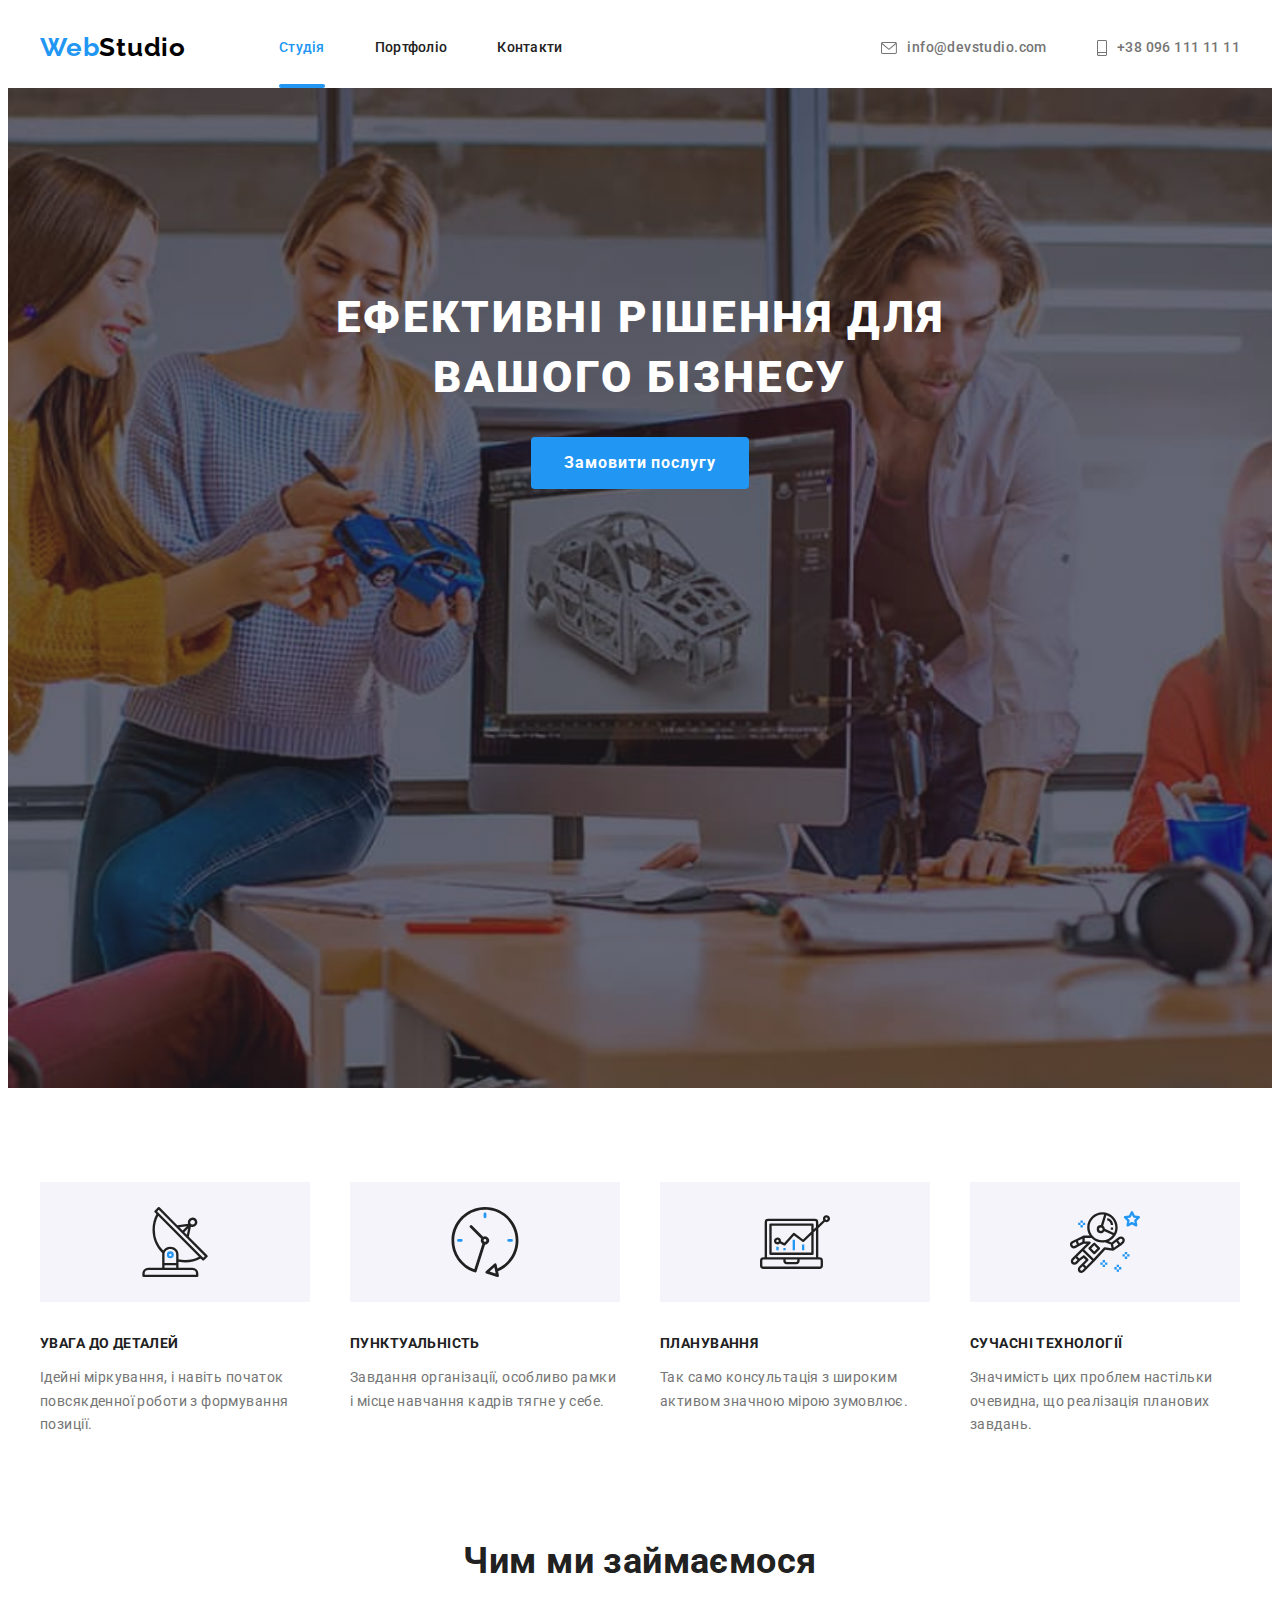
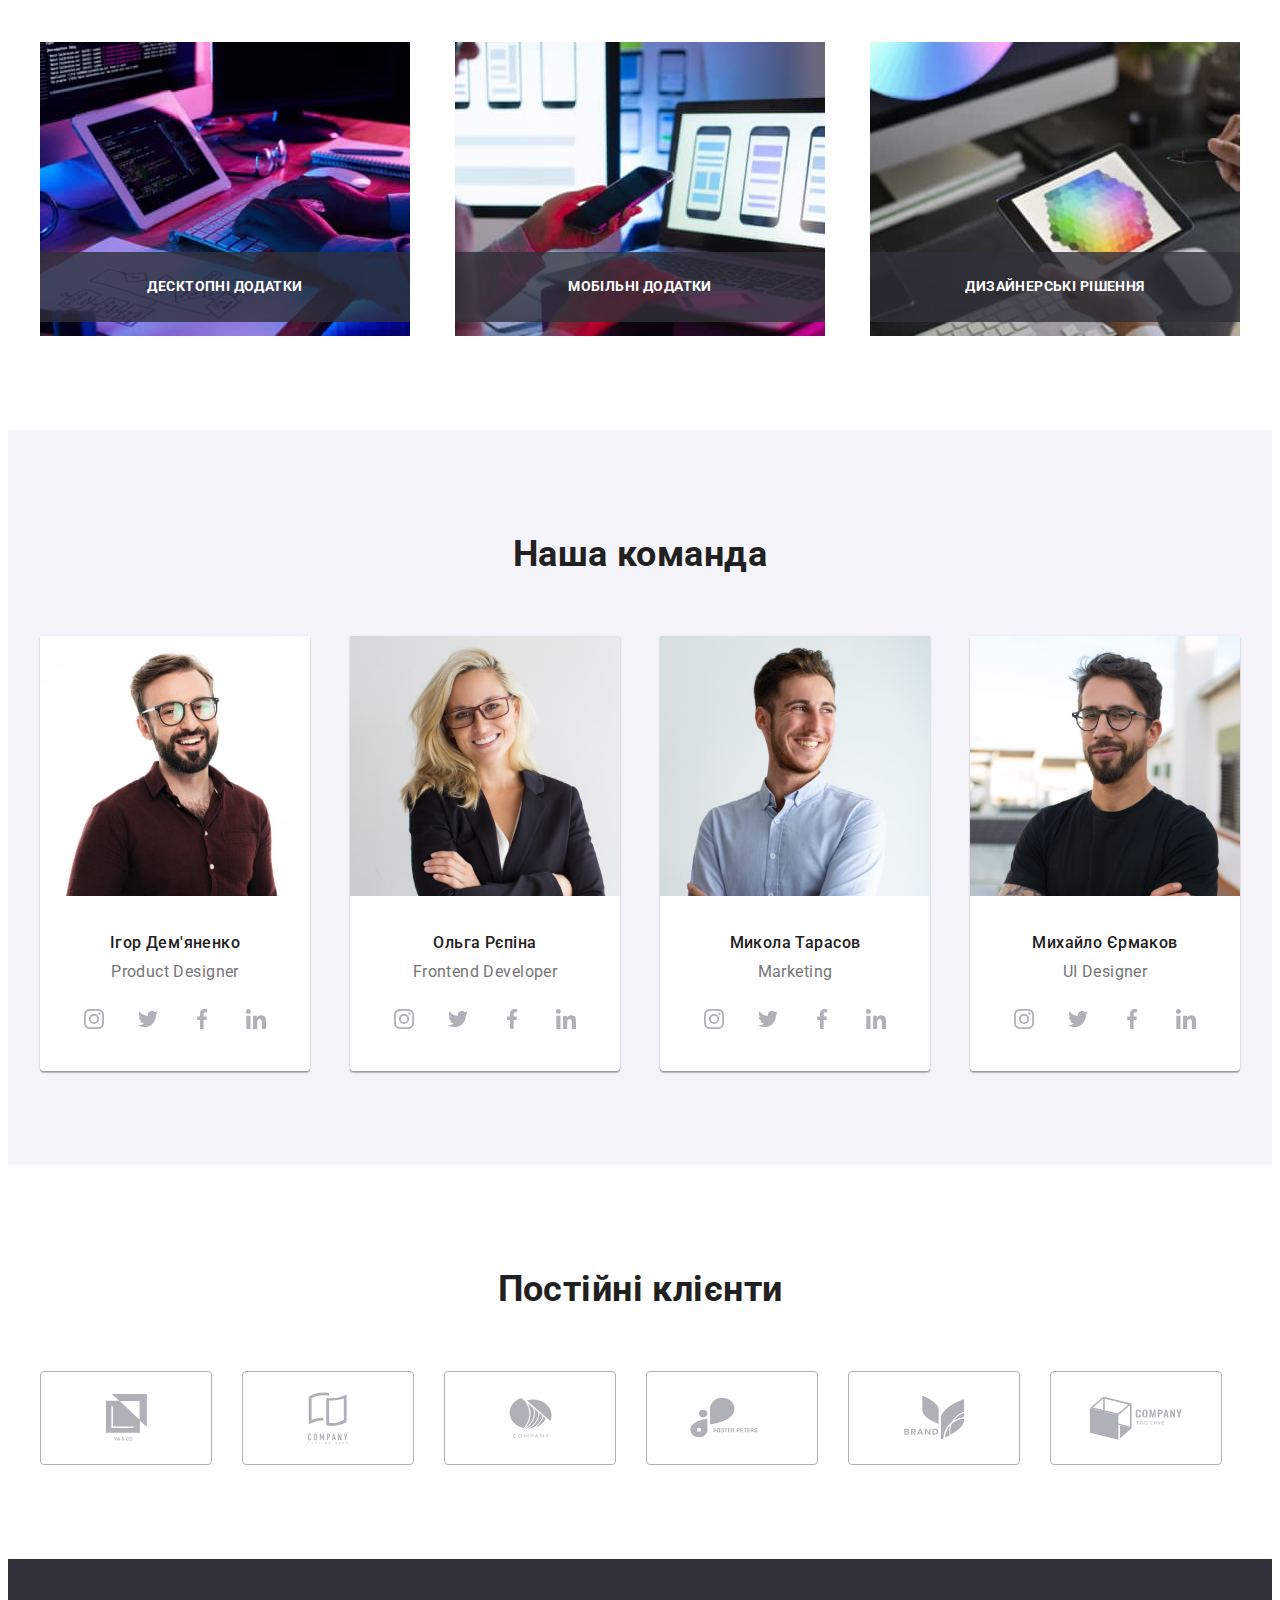
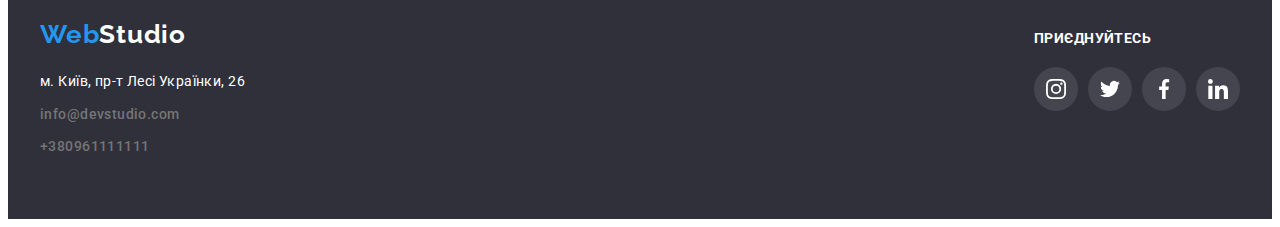
==== index.html @ 09034c73 "Initial commit" ====
<!DOCTYPE html>
<html lang="uk">

<head>
  <meta charset="UTF-8" />
  <meta http-equiv="X-UA-Compatible" content="IE=edge" />
  <meta name="viewport" content="width=device-width, initial-scale=1.0" />
  <title>WebStudio</title>
  <link href="https://fonts.googleapis.com/css2?family=Raleway:wght@700&family=Roboto:wght@400;500;700;900&display=swap"
    rel="stylesheet" />
  <link rel="stylesheet" href="https://cdnjs.cloudflare.com/ajax/libs/modern-normalize/1.1.0/modern-normalize.min.css"
    integrity="sha512-wpPYUAdjBVSE4KJnH1VR1HeZfpl1ub8YT/NKx4PuQ5NmX2tKuGu6U/JRp5y+Y8XG2tV+wKQpNHVUX03MfMFn9Q=="
    crossorigin="anonymous" referrerpolicy="no-referrer" />
  <link rel="stylesheet" href="./css/styles.css" />
</head>
<!-- Body -->

<body class="page">
  <!-- Шапка -->
  <header class="header-page">
    <div class="container header-all">
      <nav class="nav-all">
        <a class="logo" href="">Web<span>Studio</span></a>
        <ul class="header-nav list">
          <li class="lex">
            <a class="header-link current" href="./index.html">Студія</a>
          </li>
          <li class="lex">
            <a class="header-link" href="./portfolio.html">Портфоліо</a>
          </li>
          <li class="lex"><a class="header-link" href="">Контакти</a></li>
        </ul>
      </nav>
      <ul class="auth-nav list">
        <li class="head">
          <a class="auth-link" href="mailto:info@devstudio.com"><svg class="icon-nav" width="16px" height="12px">
              <use href="./images/icons.svg#icon-envelope"></use>
            </svg>info@devstudio.com</a>
        </li>
        <li class="head">
          <a class="auth-link" href="tel:+380961111111"><svg class="icon-nav" width="10px" height="16px">
              <use href="./images/icons.svg#icon-smartphone"></use>
            </svg>+38 096 111 11 11</a>
        </li>
      </ul>
    </div>
  </header>
  <!-- Main -->
  <main class="main-page">
    <section class="hero-section">
      <h1 class="hero-title">Ефективні рішення для вашого бізнесу</h1>
      <button class="hero-btn" type="button" data-modal-open>Замовити послугу</button>
    </section>
    <!-- УВАГА ДО ДЕТАЛЕЙ section -->
    <section class="section">
      <h2 class="visually-hidden" hidden>УВАГА ДО ДЕТАЛЕЙ</h2>
      <div class="container">
        <ul class="list detail-section">
          <li class="detail-items">
            <div class="icon-box">
              <svg class="icon-detail">
                <use href="./images/icons.svg#icon-antenna"></use>
              </svg>
            </div>
            <h3 class="detail-title">УВАГА ДО ДЕТАЛЕЙ</h3>
            <p class="detail-text">
              Ідейні міркування, і навіть початок повсякденної роботи з
              формування позиції.
            </p>
          </li>

          <li class="detail-items">
            <div class="icon-box">
              <svg class="icon-detail">
                <use href="./images/icons.svg#icon-clock"></use>
              </svg>
            </div>
            <h3 class="detail-title">ПУНКТУАЛЬНІСТЬ</h3>
            <p class="detail-text">
              Завдання організації, особливо рамки і місце навчання кадрів
              тягне у себе.
            </p>
          </li>

          <li class="detail-items">
            <div class="icon-box">
              <svg class="icon-detail">
                <use href="./images/icons.svg#icon-diagram"></use>
              </svg>
            </div>
            <h3 class="detail-title">ПЛАНУВАННЯ</h3>
            <p class="detail-text">
              Так само консультація з широким активом значною мірою зумовлює.
            </p>
          </li>

          <li class="detail-items">
            <div class="icon-box">
              <svg class="icon-detail">
                <use href="./images/icons.svg#icon-astronaut"></use>
              </svg>
            </div>
            <h3 class="detail-title">СУЧАСНІ ТЕХНОЛОГІЇ</h3>
            <p class="detail-text">
              Значимість цих проблем настільки очевидна, що реалізація
              планових завдань.
            </p>
          </li>
        </ul>
      </div>
    </section>
    <!-- Чим ми займаємося section -->
    <section class="work-section section">
      <div class="container">
        <h2 class="work-title">Чим ми займаємося</h2>
        <ul class="work-items list header-all">
          <li class="work-list">
            <img class="work-img" src="./images/img-2.jpg" alt="Руки на клавиатуре" width="370" />
            <p class="work-aside">Десктопні додатки</p>
          </li>
          <li class="work-list">
            <img class="work-img" src="./images/box2-2.jpg" alt="Руки с телефоном и ноутбуком" width="370" />
            <p class="work-aside">Мобільні додатки</p>
          </li>
          <li class="work-list">
            <img class="work-img" src="./images/box3-2.jpg" alt="Руки с планшетом" width="370" />
            <p class="work-aside">Дизайнерські рішення</p>
          </li>
        </ul>
      </div>
    </section>
    <!-- Наша команда section -->
    <section class="team-section section">
      <div class="container">
        <h2 class="team-title">Наша команда</h2>
        <ul class="team-list list header-all">
          <li class="team-item">
            <img class="team-img" src="./images/img-3-2.jpg" alt="Ігор Дем'яненко" width="270" />
            <h3 class="team-name">Ігор Дем'яненко</h3>
            <p class="team-text">Product Designer</p>
            <ul class="list social">
              <li class="team-social-items">
                <a class="social-team" href=""><svg class="icon-social">
                    <use href="./images/icons.svg#icon-instagram"></use>
                  </svg></a>
              </li>
              <li class="team-social-items">
                <a class="social-team" href=""><svg class="icon-social">
                    <use href="./images/icons.svg#icon-twitter"></use>
                  </svg></a>
              </li>
              <li class="team-social-items">
                <a class="social-team" href=""><svg class="icon-social">
                    <use href="./images/icons.svg#icon-facebook"></use>
                  </svg></a>
              </li>
              <li class="team-social-items">
                <a class="social-team" href=""><svg class="icon-social">
                    <use href="./images/icons.svg#icon-linkedin"></use>
                  </svg></a>
              </li>
            </ul>
          </li>

          <li class="team-item">
            <img class="team-img" src="./images/img-4-2.jpg" alt="Ольга Рєпіна" width="270" />
            <h3 class="team-name">Ольга Рєпіна</h3>
            <p class="team-text">Frontend Developer</p>
            <ul class="list social">
              <li class="team-social-items">
                <a class="social-team" href=""><svg class="icon-social">
                    <use href="./images/icons.svg#icon-instagram"></use>
                  </svg></a>
              </li>
              <li class="team-social-items">
                <a class="social-team" href=""><svg class="icon-social">
                    <use href="./images/icons.svg#icon-twitter"></use>
                  </svg></a>
              </li>
              <li class="team-social-items">
                <a class="social-team" href=""><svg class="icon-social">
                    <use href="./images/icons.svg#icon-facebook"></use>
                  </svg></a>
              </li>
              <li class="team-social-items">
                <a class="social-team" href=""><svg class="icon-social">
                    <use href="./images/icons.svg#icon-linkedin"></use>
                  </svg></a>
              </li>
            </ul>
          </li>

          <li class="team-item">
            <img class="team-img" src="./images/img-5-2.jpg" alt="Микола Тарасов" width="270" />
            <h3 class="team-name">Микола Тарасов</h3>
            <p class="team-text">Marketing</p>
            <ul class="list social">
              <li class="team-social-items">
                <a class="social-team" href=""><svg class="icon-social">
                    <use href="./images/icons.svg#icon-instagram"></use>
                  </svg></a>
              </li>
              <li class="team-social-items">
                <a class="social-team" href=""><svg class="icon-social">
                    <use href="./images/icons.svg#icon-twitter"></use>
                  </svg></a>
              </li>
              <li class="team-social-items">
                <a class="social-team" href=""><svg class="icon-social">
                    <use href="./images/icons.svg#icon-facebook"></use>
                  </svg></a>
              </li>
              <li class="team-social-items">
                <a class="social-team" href=""><svg class="icon-social">
                    <use href="./images/icons.svg#icon-linkedin"></use>
                  </svg></a>
              </li>
            </ul>
          </li>

          <li class="team-item">
            <img class="team-img" src="./images/img-6-2.jpg" alt="Михайло Єрмаков" width="270" />
            <h3 class="team-name">Михайло Єрмаков</h3>
            <p class="team-text">UI Designer</p>
            <ul class="list social">
              <li class="team-social-items">
                <a class="social-team" href=""><svg class="icon-social">
                    <use href="./images/icons.svg#icon-instagram"></use>
                  </svg></a>
              </li>
              <li class="team-social-items">
                <a class="social-team" href=""><svg class="icon-social">
                    <use href="./images/icons.svg#icon-twitter"></use>
                  </svg></a>
              </li>
              <li class="team-social-items">
                <a class="social-team" href=""><svg class="icon-social">
                    <use href="./images/icons.svg#icon-facebook"></use>
                  </svg></a>
              </li>
              <li class="team-social-items">
                <a class="social-team" href=""><svg class="icon-social">
                    <use href="./images/icons.svg#icon-linkedin"></use>
                  </svg></a>
              </li>
            </ul>
          </li>
        </ul>
      </div>
    </section>

    <!-- Section client -->
    <section class="section">
      <div class="container">
        <h2 class="team-title">Постійні клієнти</h2>
        <ul class="client-list list">
          <li class="client-items">
            <a class="client-link" href=""><svg class="client-icon" width="41px" height="47px">
                <use href="./images/icons.svg#icon-logo1"></use>
              </svg></a>
          </li>
          <li class="client-items">
            <a class="client-link" href=""><svg class="client-icon" width="40px" height="52px">
                <use href="./images/icons.svg#icon-logo2"></use>
              </svg></a>
          </li>
          <li class="client-items">
            <a class="client-link" href=""><svg class="client-icon" width="43px" height="41px">
                <use href="./images/icons.svg#icon-logo3"></use>
              </svg></a>
            </svg>
          </li>
          <li class="client-items">
            <a class="client-link" href=""><svg class="client-icon" width="84px" height="41px">
                <use href="./images/icons.svg#icon-logo4"></use>
              </svg></a>
          </li>
          <li class="client-items">
            <a class="client-link" href=""><svg class="client-icon" width="63px" height="45px">
                <use href="./images/icons.svg#icon-logo5"></use>
              </svg></a>
          </li>
          <li class="client-items">
            <a class="client-link" href=""><svg class="client-icon" width="94px" height="44px">
                <use href="./images/icons.svg#icon-logo6"></use>
              </svg></a>
          </li>
        </ul>
      </div>
    </section>
  </main>

  <!-- footer -->

  <footer class="footer">
    <div class="container footer-adress">
      <div>
        <a class="logo footer-logo" href="">Web<span class="studio">Studio</span></a>
        <address class="adress">
          <p class="adress-text">м. Київ, пр-т Лесі Українки, 26</p>
          <ul class="auth-nav list pad">
            <li class="nav-item">
              <a class="auth-link" href="mailto:info@devstudio.com">info@devstudio.com</a>
            </li>
            <li>
              <a class="auth-link" href="tel:+380961111111">+380961111111</a>
            </li>
          </ul>
        </address>
      </div>
      <!-- Footer-social -->
      <div class="footer-social">
        <p class="footer-title">приєднуйтесь</p>
        <ul class="social-list list">
          <li class="social-item">
            <a class="social-link" href="">
              <svg class="icon-social social-color">
                <use href="./images/icons.svg#icon-instagram"></use>
              </svg>
            </a>
          </li>
          <li class="social-item">
            <a class="social-link" href="">
              <svg class="icon-social social-color">
                <use href="./images/icons.svg#icon-twitter"></use>
              </svg>
            </a>
          </li>
          <li class="social-item">
            <a class="social-link" href="">
              <svg class="icon-social social-color">
                <use href="./images/icons.svg#icon-facebook"></use>
              </svg>
            </a>
          </li>
          <li class="social-item">
            <a class="social-link" href="">
              <svg class="icon-social social-color">
                <use href="./images/icons.svg#icon-linkedin"></use>
              </svg>
            </a>
          </li>
        </ul>
      </div>
      <!-- Footer Form -->
      <!-- <div class="footer-form">
        <form>
          <h2 class="form-title">Підпишіться на розсилку</h2>
          <label for="mail"></label>
          <input class="form-in" type="email" name="email" id="mail" placeholder="E-mail">
          <button class="form-btn" type="submit">Підписатися<svg class="icon-send">
              <use xlink:href="./images/icons-2.svg#icon-send"></use>
            </svg></button>
        </form>
      </div> -->
    </div>
  </footer>

  <!-- Modal -->
  <div class="backdrop is-hidden" data-modal>
    <div class="modal">
      <button class="modal-btn" type="button" data-modal-close>
        <svg class="icon-clos">
          <use xlink:href="./images/icons-2.svg#close"></use>
        </svg>
      </button>
    </div>
  </div>

  <!-- modal.js -->
  <script src="./modal.js"></script>
</body>

</html>
---- css/styles.css ----
:root {
  --primary-color-text: #757575;
  --accent-color: #2196f3;
  --bgd-color: #ffffff;
  --bgd-color-footer: #2f303a;
  --color-link: #212121;
  --logo-color-span: #000000;
  --setion-bgd-team: #f5f4fa;
  --color-border: #eeeeee;
  --color-line-header: #ececec;
  --color-border-client: #AFB1B8;
  --background-acid: rgba(47, 48, 58, 0.8);
  --background-portfolio-subtext: rgba(33, 150, 243, 0.9);
  --background-modal: rgba(0, 0, 0, 0.2);
  --border-modal: rgba(0, 0, 0, 0.1);
  --timing-funcion: cubic-bezier(0.4, 0, 0.2, 1);
}

/* Body */

.container {
  width: 1200px;
  padding-left: 15px;
  padding-right: 15px;
  margin: 0 auto;
}

.section {
  padding-top: 94px;
  padding-bottom: 94px;
}

body {
  color: var(--primary-color-text);
  background-color: var(--bgd-color);
  font-family: "Roboto", sans-serif;
  font-style: normal;
  font-size: 14px;
  line-height: 1.7;
  letter-spacing: 0.03em;
}

a {
  text-decoration: none;
}

.list {
  padding: 0;
  margin: 0;
  list-style: none;
}

.header-all {
  display: flex;
  align-items: center;
}

.nav-all {
  display: flex;
  align-items: center;
}

/* Header */

.logo {
  color: var(--accent-color);
  font-family: "Raleway", sans-serif;
  font-weight: 700;
  font-size: 26px;
  line-height: 1.2;
  letter-spacing: 0.03em;
}

.logo span {
  color: var(--logo-color-span);
}

.header-link {
  display: block;
  padding-top: 32px;
  padding-bottom: 32px;
  color: var(--color-link);
  font-weight: 500;
  font-size: 14px;
  line-height: 1.14;
  letter-spacing: 0.02em;
  transition: color 250ms var(--timing-funcion);
}

.header-link:hover,
.header-link:focus {
  color: var(--accent-color);
}

.header-nav .header-link.current {
  color: var(--accent-color);
}

.lex {
  position: relative;
}

.current::after {
  content: '';
  position: absolute;
  bottom: 0;
  left: 0;
  width: 100%;
  height: 4px;
  border-radius: 2px;
  background-color: var(--accent-color);
}

.header-nav {
  display: flex;
  margin-left: 93px;
}

.header-nav .lex+.lex {
  margin-left: 50px;
}

.icon-nav {
  fill: var(--primary-color-text);
  margin-right: 10px;
  transition: fill 250ms var(--timing-funcion);
}

.auth-link {
  display: flex;
  align-items: center;
  color: var(--primary-color-text);
  font-weight: 500;
  transition: color 250ms var(--timing-funcion);
}

.auth-link:hover,
.auth-link:focus {
  color: var(--accent-color);
}

.auth-link:hover svg,
.auth-link:focus svg {
  fill: var(--accent-color);
}

.header-page .auth-nav {
  display: flex;
  margin-left: auto;
}

.line {
  border-bottom: 1px solid var(--color-line-header);
}

.auth-nav .head+.head {
  margin-left: 50px;
}

/* main */

.hero-section {
  background: var(--bgd-color-footer);
  padding: 200px 0;
  text-align: center;
  height: 600px;
  max-width: 1600px;
  margin-left: auto;
  margin-right: auto;
  background-image: linear-gradient(rgba(47, 48, 58, 0.4),
      rgba(47, 48, 58, 0.4)), url(../images/hero.jpg);
  background-repeat: no-repeat;
  background-size: cover;
  background-position: center;
}

.hero-title {
  width: 696px;
  margin-left: auto;
  margin-right: auto;
  margin-top: 0;
  margin-bottom: 30;
  color: var(--bgd-color);
  font-weight: 900;
  font-size: 44px;
  line-height: 1.36;
  text-align: center;
  letter-spacing: 0.06em;
  text-transform: uppercase;
}

.hero-btn {
  border-radius: 4px;
  padding: 10px 32px;
  min-width: 216px;
  text-align: center;
  border: 1px solid transparent;

  color: var(--bgd-color);
  background-color: var(--accent-color);
  font-family: "Roboto", sans-serif;
  font-weight: 700;
  font-size: 16px;
  line-height: 1.9;
  letter-spacing: 0.06em;
}

/* section detail */
.visually-hidden {
  position: absolute;
  clip: rect(0 0 0 0);
  width: 1px;
  height: 1px;
  margin: -1px;
}

.detail-section {
  display: flex;
  justify-content: space-between;
}

.detail-items {
  width: 270px;
}

.icon-box {
  display: flex;
  justify-content: center;
  align-items: center;
  width: 270px;
  height: 120px;
  margin-bottom: 30px;
  background-color: var(--setion-bgd-team);
}

.icon-detail {
  width: 70px;
  height: 70px;
}

.detail-items+.detail-items {
  margin-left: 30px;
}

.detail-title {
  margin-top: 0px;
  margin-bottom: 10px;
  color: var(--color-link);
  font-weight: 700;
  font-size: 14px;
}

.detail-text {
  margin-top: 0px;
  margin-bottom: 0px;
  color: var(--primary-color-text);
  font-size: 14px;
}

/* section work */
.work-section {
  padding-top: 0;
  padding-bottom: 94px;
}

.work-title {
  margin-top: 0;
  margin-bottom: 50px;
  color: var(--color-link);
  font-weight: 700;
  font-size: 36px;
  text-align: center;
}

.work-items {
  position: relative;
  justify-content: space-between;
}

.work-img {
  display: block;
  max-width: 100%;
  height: auto;
}

.work-aside {
  color: var(--bgd-color);
  width: 370px;
  height: 70px;
  background-color: var(--background-acid);
  display: flex;
  justify-content: center;
  align-items: center;
  position: absolute;
  bottom: 0px;
  text-transform: uppercase;
  font-weight: 700;
}

/* section team */
.team-section {
  background-color: var(--setion-bgd-team);
}

.team-title {
  margin-top: 0;
  margin-bottom: 50px;
  color: var(--color-link);
  font-weight: 700;
  font-size: 36px;
  text-align: center;
}

.team-list {
  justify-content: space-between;
}

.team-item {
  border-radius: 0px 0px 4px 4px;
  box-shadow: 0px 1px 3px rgba(0, 0, 0, 0.12), 0px 1px 1px rgba(0, 0, 0, 0.14),
    0px 2px 1px rgba(0, 0, 0, 0.2);
  text-align: center;
  background-color: var(--bgd-color);
}

.team-img {
  margin-bottom: 30px;
}

.team-name {
  margin-top: 0px;
  margin-bottom: 10px;
  color: var(--color-link);
  font-weight: 500;
  font-size: 16px;
  line-height: 1.19;
}

.team-text {
  margin-top: 0px;
  color: var(--primary-color-text);
  font-weight: 400;
  font-size: 16px;
  line-height: 1.19;
}

/* Section client */
.client-list {
  display: flex;
}

.client-items+.client-items {
  margin-left: 30px;
}

.client-link {
  display: flex;
  justify-content: center;
  align-items: center;
  width: 170px;
  height: 92px;
  border: 1px solid var(--color-border-client);
  border-radius: 4px;
  transition: border-color 250ms var(--timing-funcion);
}

.client-icon {
  fill: var(--color-border-client);
  transition: fill 250ms var(--timing-funcion);
}

.client-link:hover,
.client-link:focus {
  border-color: var(--accent-color);
}

.client-link:hover .client-icon,
.client-link:focus .client-icon {
  fill: var(--accent-color);
}

/* Team-social */
.social {
  display: flex;
  justify-content: space-between;
  margin: 16px 32px 30px;
}

.social-team {
  display: flex;
  justify-content: center;
  align-items: center;
  width: 44px;
  height: 44px;
  border-radius: 50%;
  transition: background-color 250ms var(--timing-funcion);
}

.social-team:hover,
.social-team:focus {
  background-color: var(--accent-color);

}

.social-team:hover .icon-social,
.social-team:focus .icon-social {
  fill: var(--bgd-color);
}


.icon-social {
  fill: var(--color-border-client);
  width: 20px;
  height: 20px;
}

/* portfolio */
.btn-nav {
  border-radius: 4px;
  border: 1px solid transparent;
  padding: 6px 22px;
  min-width: 73px;
  text-align: center;
  color: var(--color-link);
  font-family: "Roboto", sans-serif;
  font-weight: 500;
  font-size: 16px;
  line-height: 1.6;
  letter-spacing: 0.03em;
  transition: color 250ms var(--timing-funcion), background-color 250ms var(--timing-funcion), box-shadow 250ms var(--timing-funcion);
}

.btn-m+.btn-m {
  margin-left: 8px;
}

.btn-nav:hover,
.btn-nav:focus {
  padding: 6px 22px;
  color: var(--bgd-color);
  background-color: var(--accent-color);
  box-shadow: 0px 3px 1px rgba(0, 0, 0, 0.1), 0px 1px 2px rgba(0, 0, 0, 0.08),
    0px 2px 2px rgba(0, 0, 0, 0.12);
}

.portfolio-items {
  display: block;
  width: 370px;
  transition: box-shadow 250ms var(--timing-funcion);
}

.portfolio-items:hover,
.portfolio-items:focus {
  box-shadow: 0px 1px 1px rgba(0, 0, 0, 0.12), 0px 4px 4px rgba(0, 0, 0, 0.06), 1px 4px 6px rgba(0, 0, 0, 0.16);
}

.btn-nav,
.hero-btn {
  cursor: pointer;
}

.portfolio-img {
  display: block;
  margin-bottom: 0px;
}

.portfolio-title {
  margin-top: 0px;
  margin-bottom: 4px;
  color: var(--color-link);
  font-weight: 700;
  font-size: 18px;
  line-height: 2;
  letter-spacing: 0.06em;
}

.portfolio-text {
  margin-top: 0;
  margin-bottom: 0;
  color: var(--primary-color-text);
  font-size: 16px;
  line-height: 1.9;
}

.wraper {
  position: relative;
  overflow: hidden;
}

.portfolio-subtext {
  position: absolute;
  bottom: 0;
  left: 0;
  width: 100%;
  height: 100%;
  transform: scale(0);
  color: var(--bgd-color);
  background: var(--background-portfolio-subtext);
  margin: 0;
  padding: 63px 24px;
  font-size: 18px;
  line-height: 1.56;
  overflow: hidden;
  transition: transform 250ms var(--timing-funcion);
}

.portfolio-items:hover .portfolio-subtext,
.portfolio-items:focus .portfolio-subtext {
  transform: scale(1);
}

.frame {
  border: 1px solid var(--color-border);
  border-top: transparent;
  padding: 20px 24px;
}

.portfolio-list-btn {
  justify-content: center;
}

.portfolio-list {
  display: flex;
  flex-wrap: wrap;
  row-gap: 30px;
  column-gap: 30px;
}

.portfolio-nav {
  margin-bottom: 50px;
}

/* Footer */
.footer {
  background-color: var(--bgd-color-footer);
  padding-bottom: 60px;
  padding-top: 60px;
}

.footer-logo {
  display: inline-block;
  margin-bottom: 20px;
}

span.studio,
.adress-text {
  color: var(--bgd-color);
}

.footer-adress {
  display: flex;
  align-items: baseline;
  justify-content: space-between;
}

/* Footer-social */
.footer-social {
  margin-left: 70px;
  width: 206px;
}

.social-list {
  display: flex;
  margin-top: 20px;
}

.social-link {
  display: flex;
  justify-content: center;
  align-items: center;
  width: 44px;
  height: 44px;
  background: rgba(255, 255, 255, 0.1);
  border-radius: 50%;
  transition: background-color 250ms var(--timing-funcion);
}

.social-link:hover,
.social-link:focus {
  background-color: var(--accent-color);
}

.social-color {
  fill: var(--bgd-color);
}

.social-item+.social-item {
  margin-left: 10px;
}

/* Footer title */
.footer-title {
  margin: 0;
  margin-bottom: 20px;
  font-weight: 700;
  font-size: 14px;
  line-height: 1.14;
  text-transform: uppercase;
  color: var(--bgd-color);
}

/* Footer address */
.adress {
  font-style: normal;
}

.adress-text {
  margin-bottom: 9px;
  margin-top: 0;
}

/* Footer nav */
.footter-auth-link,
.footer {
  color: rgba(255, 255, 255, 0.6);
  font-weight: 400;
}

.footter-auth-link:hover,
.footter-auth-link:focus {
  color: var(--accent-color);
}

.auth-nav {
  display: inline-block;
}

.nav-item {
  margin-bottom: 9px;
}

/* Footer Form */
/* .footer-form {
  min-width: 570px;
  margin-left: 93px;
}

.form-title {
  margin: 0;
  font-family: "Roboto", sans-serif;
  font-style: normal;
  font-weight: 700;
  font-size: 14px;
  line-height: 1.14;
  letter-spacing: 0.03em;
  text-transform: uppercase;
  color: var(--bgd-color);
  margin-bottom: 20px;

}

.form-in {
  width: 358px;
  height: 50px;
  border: 1px solid rgba(255, 255, 255, 0.3);
  border-radius: 4px;
  background-color: var(--bgd-color-footer);
  font-family: "Roboto", sans-serif;
  font-style: normal;
  font-weight: 400;
  font-size: 16px;
  line-height: 1.25;
  padding: 15px;
  margin-right: 12px;
  color: var(--bgd-color);
}

.form-btn {
  display: inline-flex;
  width: 200px;
  background-color: var(--accent-color);
  border: 1px solid transparent;
  border-radius: 4px;
  padding: 10px 28px;
  justify-content: center;
  align-items: center;
  color: var(--bgd-color);
  font-family: "Roboto", sans-serif;
  font-weight: 700;
  font-size: 16px;
  line-height: 1.9;
  letter-spacing: 0.06em;
  transition: box-shadow 250ms var(--timing-funcion);
  cursor: pointer;
}

.form-btn:hover,
.form-btn:focus {
  box-shadow: 0px 4px 4px rgba(0, 0, 0, 0.15);
}

.icon-send {
  width: 24px;
  height: 24px;
  margin-left: 10px;
} */

/* Modal */
.backdrop {
  position: fixed;
  top: 0;
  left: 0;
  background-color: var(--background-modal);
  width: 100%;
  height: 100%;
  opacity: 1;
  transition: opacity 250ms var(--timing-funcion);

}

.backdrop.is-hidden {
  opacity: 0;
  pointer-events: none;
}

.backdrop.is-hidden .modal {
  transform: translate(-50%, -50%) translateX(-100%);
}

.modal {
  position: absolute;
  top: 50%;
  left: 50%;
  transform: translate(-50%, -50%) translateX(0);
  width: 528px;
  height: 581px;
  background: var(--bgd-color);
  box-shadow: 0px 1px 3px rgba(0, 0, 0, 0.12),
    0px 1px 1px rgba(0, 0, 0, 0.14),
    0px 2px 1px rgba(0, 0, 0, 0.2);
  border-radius: 4px;
  transition: transform 250ms var(--timing-funcion);
}

.modal-btn {
  position: absolute;
  top: 0;
  right: 0;
  margin-top: 8px;
  margin-right: 8px;
  width: 30px;
  height: 30px;
  border: 1px solid var(--border-modal);
  border-radius: 50%;
  background: var(--bgd-color);
  cursor: pointer;
}

.icon-clos {
  width: 11px;
  height: 11px;
}
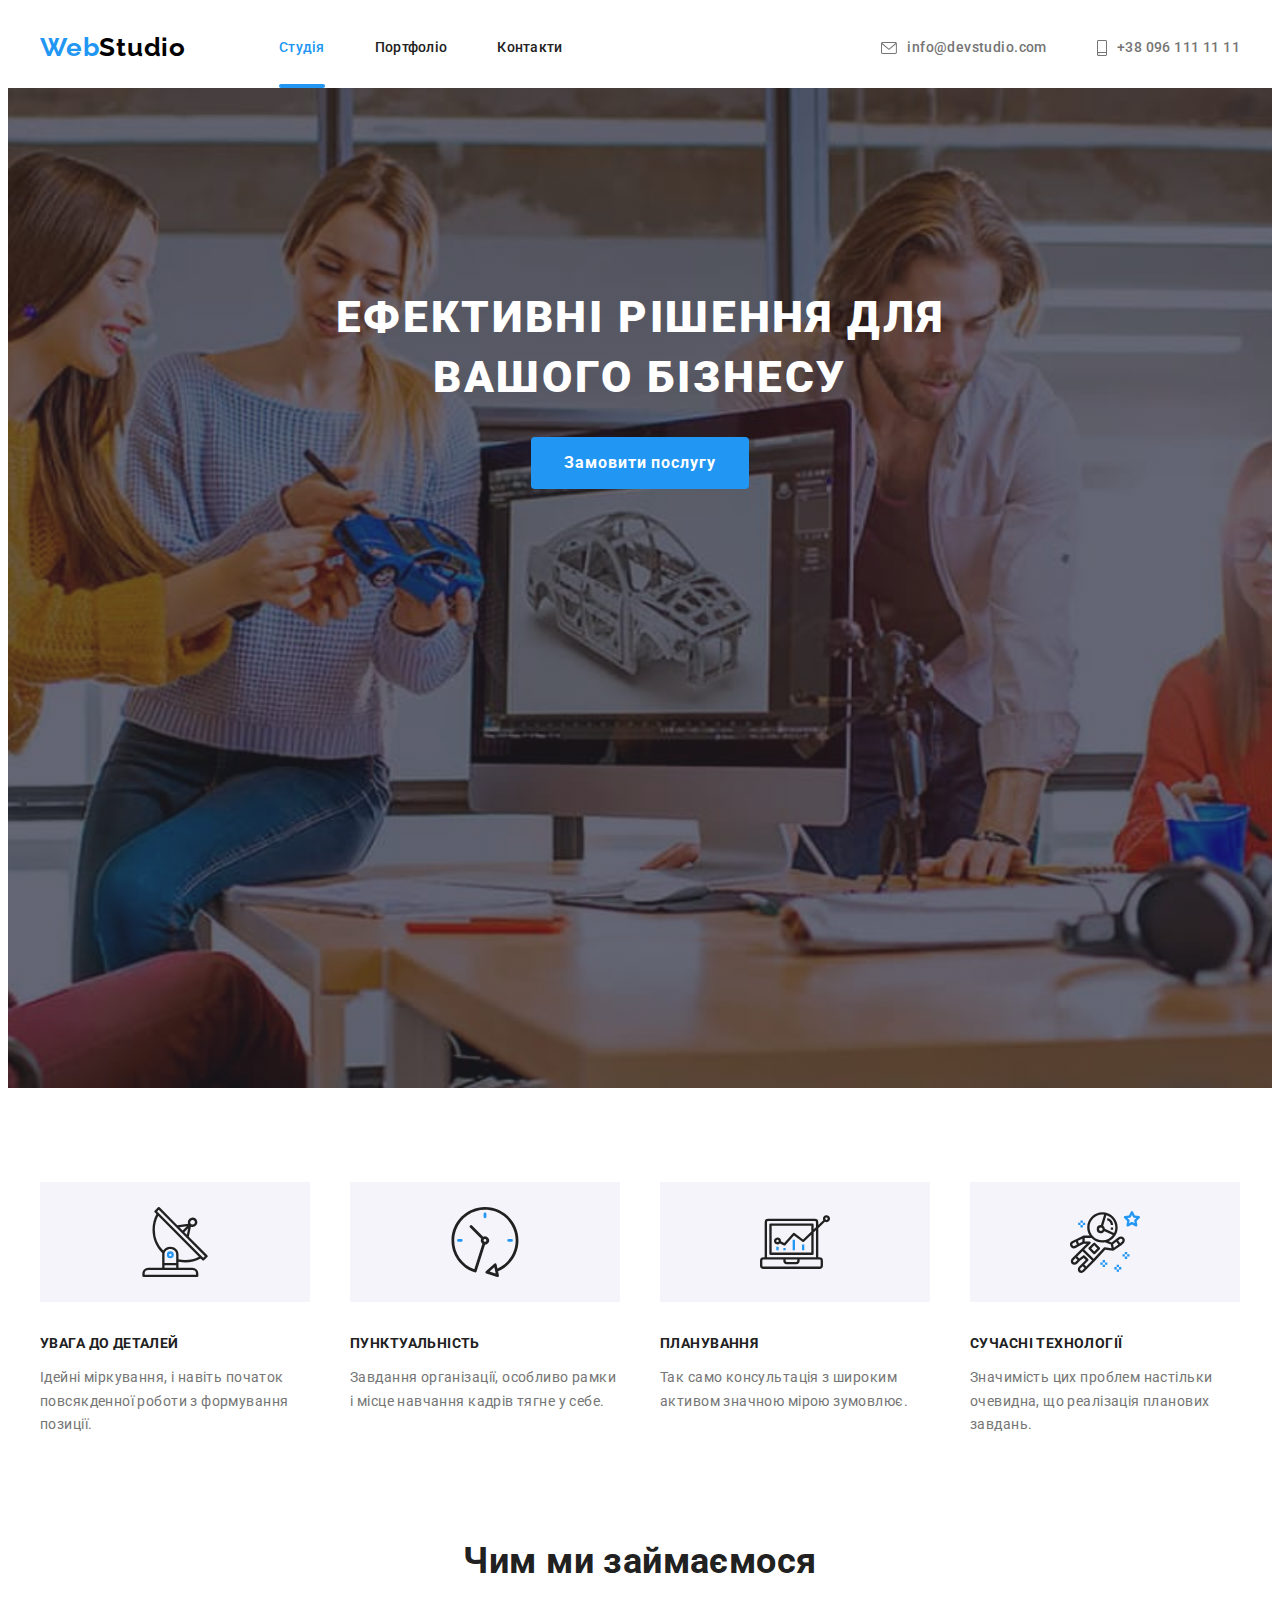
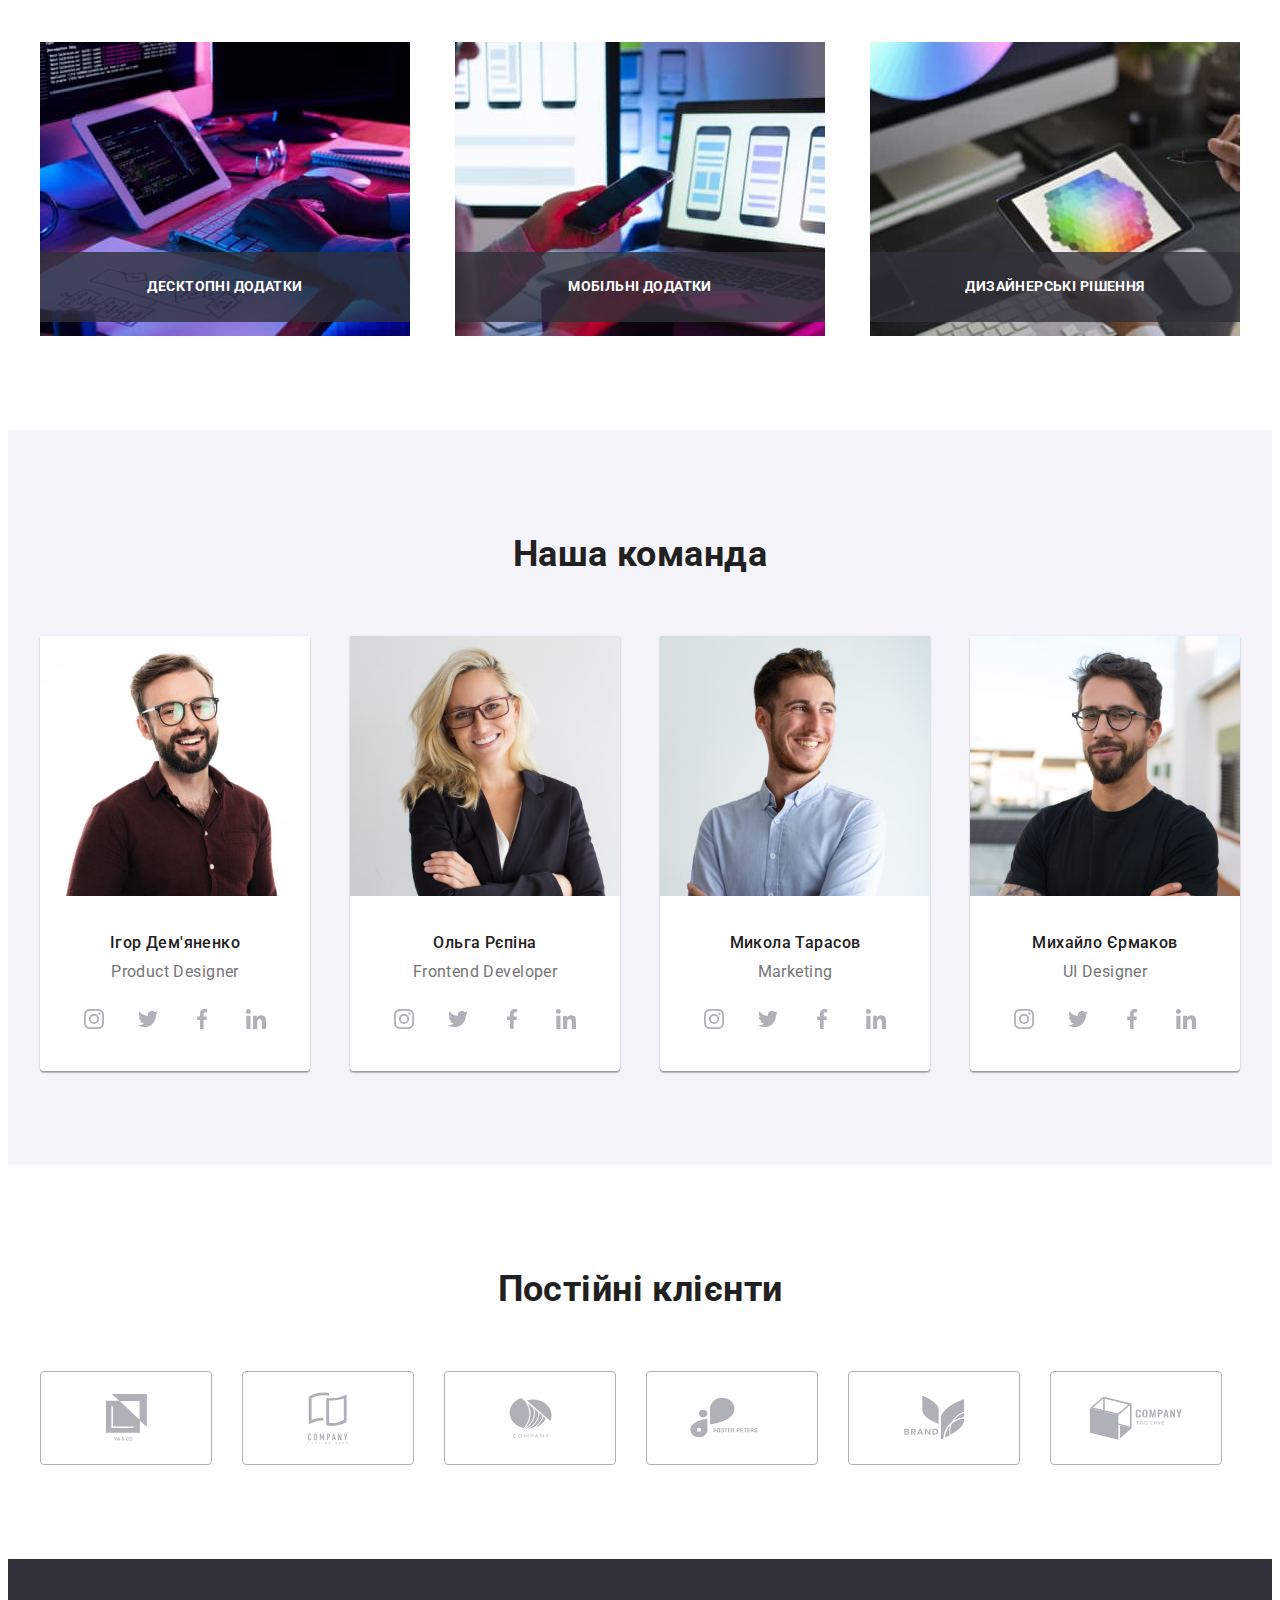
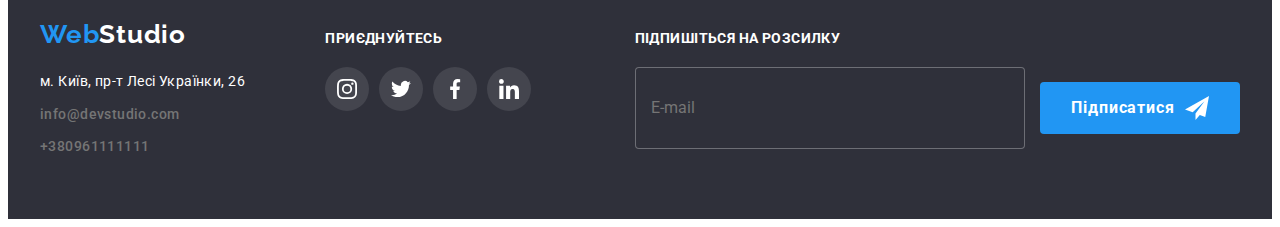
==== commit cbc9cb45: "add footer and form modal" ====
--- a/index.html
+++ b/index.html
@@ -343,7 +343,7 @@
         </ul>
       </div>
       <!-- Footer Form -->
-      <!-- <div class="footer-form">
+      <div class="footer-form">
         <form>
           <h2 class="form-title">Підпишіться на розсилку</h2>
           <label for="mail"></label>
@@ -352,11 +352,12 @@
               <use xlink:href="./images/icons-2.svg#icon-send"></use>
             </svg></button>
         </form>
-      </div> -->
+      </div>
     </div>
   </footer>
 
   <!-- Modal -->
+  <!-- is-hidden add backdrop -->
   <div class="backdrop is-hidden" data-modal>
     <div class="modal">
       <button class="modal-btn" type="button" data-modal-close>
@@ -364,6 +365,34 @@
           <use xlink:href="./images/icons-2.svg#close"></use>
         </svg>
       </button>
+      <form class="modal-form">
+
+        <div class="modal-auth" role="autentification">
+
+          <b class="modal-title">Залиште свої дані, ми вам передзвонимо</b>
+
+          <label for="name">Ім'я</label>
+          <input type="text" name="name" id="name">
+
+          <label for="tel">Телефон</label>
+          <input type="tel" name="tel" id="tel">
+
+          <label for="mail">Пошта</label>
+          <input type="email" name="mail" id="mail">
+
+          <label for="comments">Коментар</label>
+          <textarea name="comments" id="comments" cols="30" rows="10" placeholder="Введіть текст"></textarea>
+        </div>
+
+        <div class="modal-privacy">
+          <input type="checkbox" name="privacy">
+          <label for="privacy">Погоджуюся з розсилкою та приймаю <a href="">Умови договору</a> </label>
+        </div>
+
+        <button class="hero-btn modal-form-btn" type="submit">Відправити</button>
+      </form>
+
+
     </div>
   </div>
 
--- a/css/styles.css
+++ b/css/styles.css
@@ -195,7 +195,6 @@
   min-width: 216px;
   text-align: center;
   border: 1px solid transparent;
-
   color: var(--bgd-color);
   background-color: var(--accent-color);
   font-family: "Roboto", sans-serif;
@@ -630,7 +629,7 @@
 }
 
 /* Footer Form */
-/* .footer-form {
+.footer-form {
   min-width: 570px;
   margin-left: 93px;
 }
@@ -693,7 +692,7 @@
   width: 24px;
   height: 24px;
   margin-left: 10px;
-} */
+}
 
 /* Modal */
 .backdrop {
@@ -732,6 +731,58 @@
   transition: transform 250ms var(--timing-funcion);
 }
 
+.modal-auth {
+  display: flex;
+  flex-direction: column;
+  margin: 40px 40px 20px 40px;
+}
+
+.modal-title {
+  font-size: 20px;
+  line-height: 1.15;
+  letter-spacing: 0.03em;
+  color: var(--color-link);
+  text-align: center;
+  margin-bottom: 12px;
+
+}
+
+.modal-auth label {
+  font-size: 12px;
+  line-height: 1.16;
+  letter-spacing: 0.01em;
+  color: var(--primary-color-text);
+  margin-bottom: 4px;
+}
+
+.modal-auth input {
+  border: 1px solid rgba(33, 33, 33, 0.2);
+  border-radius: 4px;
+  margin-bottom: 10px;
+  height: 40px;
+}
+
+textarea {
+  border: 1px solid rgba(33, 33, 33, 0.2);
+  border-radius: 4px;
+  padding: 12px 16px;
+  height: 120px;
+}
+
+textarea::placeholder {
+  color: rgba(117, 117, 117, 0.502);
+}
+
+.modal-privacy {
+  text-align: center;
+  margin-bottom: 30px;
+}
+
+.modal-form-btn {
+  display: block;
+  margin: 0 auto;
+}
+
 .modal-btn {
   position: absolute;
   top: 0;
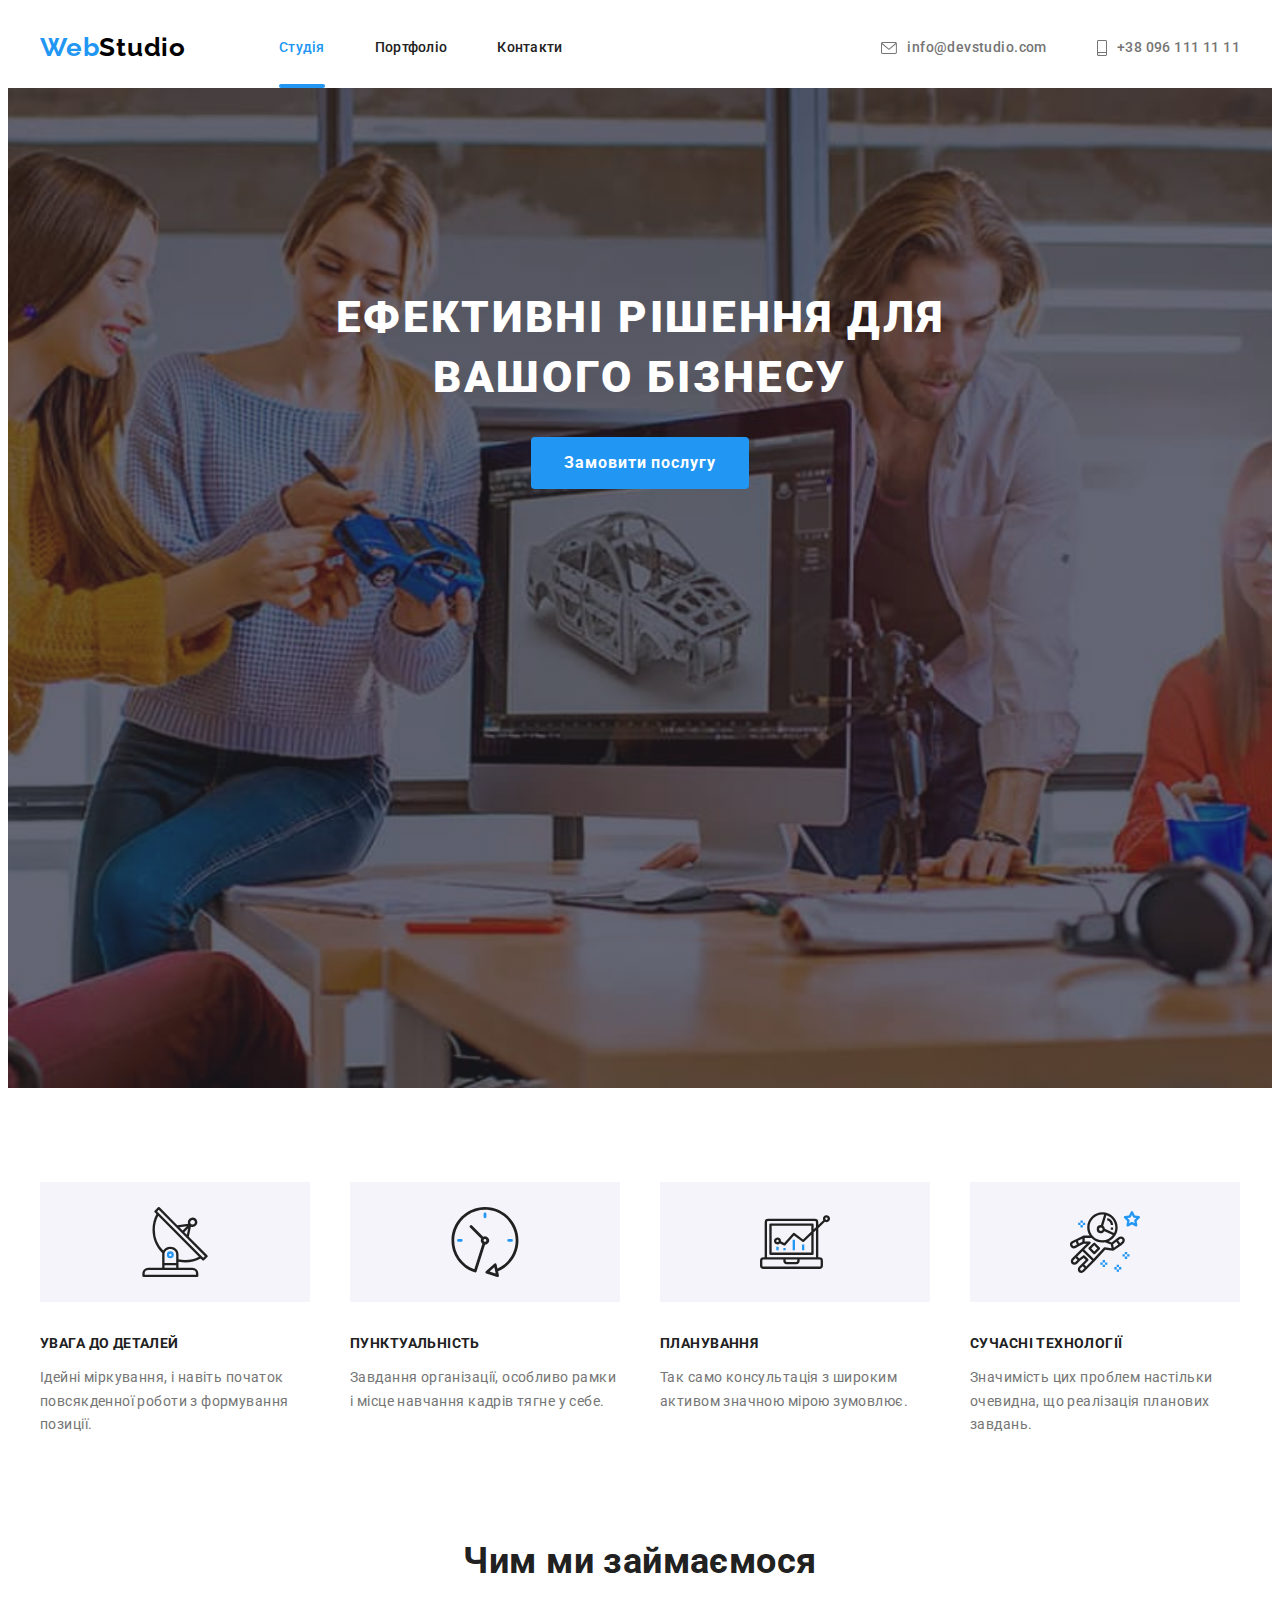
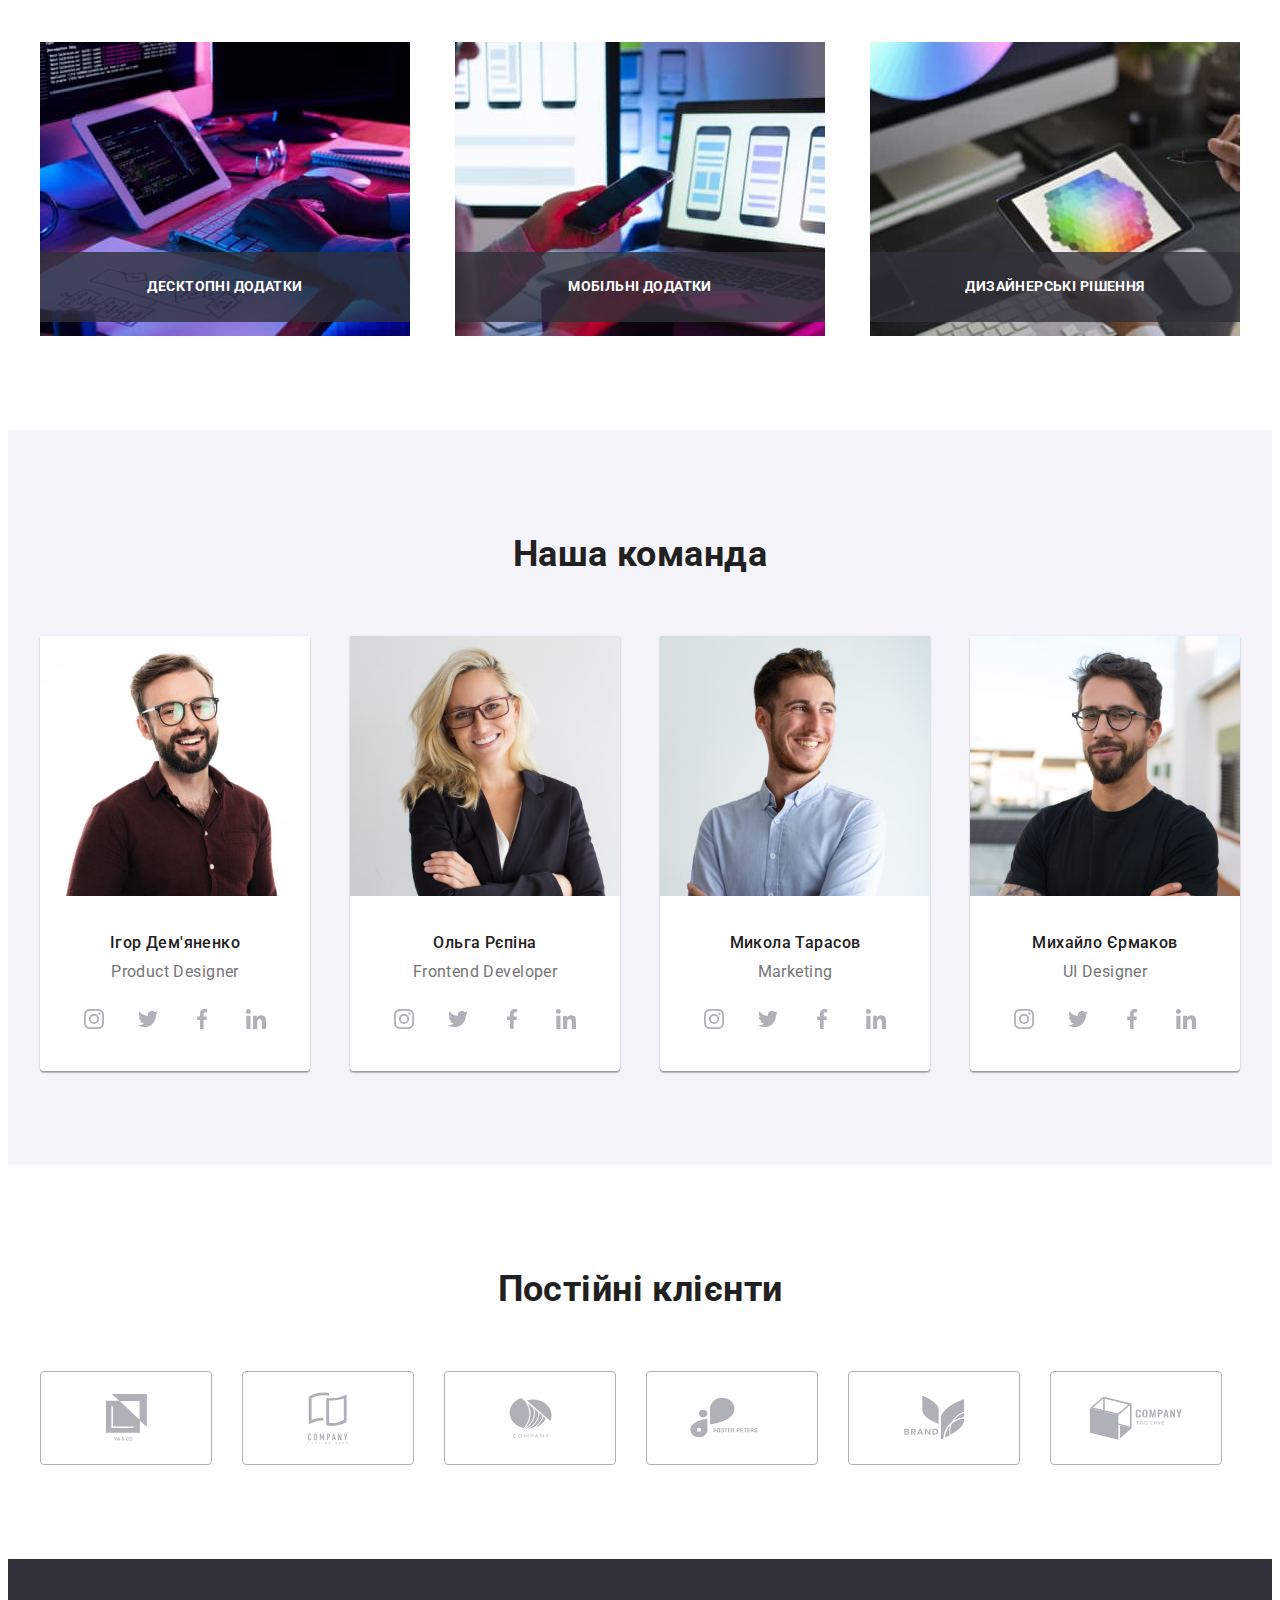
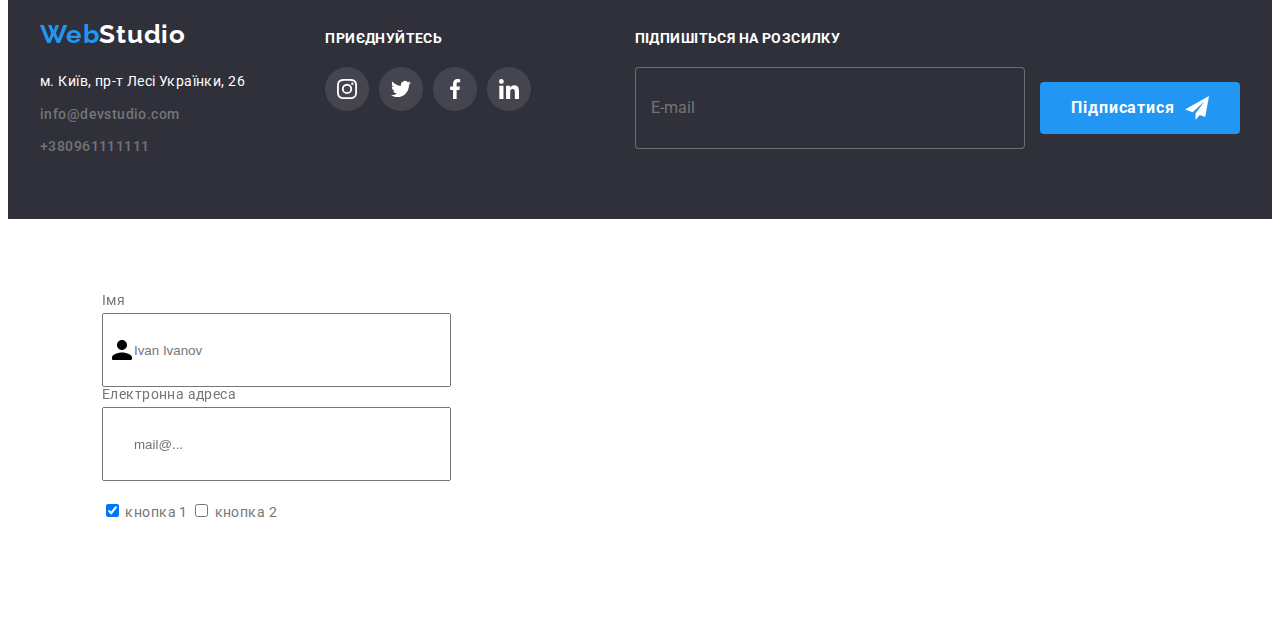
==== commit 445ff49a: "add test" ====
--- a/index.html
+++ b/index.html
@@ -372,13 +372,16 @@
           <b class="modal-title">Залиште свої дані, ми вам передзвонимо</b>
 
           <label for="name">Ім'я</label>
-          <input type="text" name="name" id="name">
+          <!-- <svg width="12px" height="12px">
+            <use href="./images/icon-modal.svg#on-name"> </use>
+          </svg> -->
+          <input type="text" name="name" id="name" placeholder="Іван Іванов">
 
           <label for="tel">Телефон</label>
-          <input type="tel" name="tel" id="tel">
+          <input type="tel" name="tel" id="tel" placeholder="+380...">
 
           <label for="mail">Пошта</label>
-          <input type="email" name="mail" id="mail">
+          <input type="email" name="mail" id="mail" placeholder="mail@...">
 
           <label for="comments">Коментар</label>
           <textarea name="comments" id="comments" cols="30" rows="10" placeholder="Введіть текст"></textarea>
@@ -395,6 +398,35 @@
 
     </div>
   </div>
+  <!-- test -->
+
+  <div class="test container">
+    <form class="form">
+      <label class="form__label">
+        <input class="form__input" type="text" name="name" placeholder="Ivan Ivanov">
+        <svg class="form__icon">
+          <use xlink:href="./images/icon-modal.svg#on-name"></use>
+        </svg>
+        <span class="form__text">Імя</span>
+      </label>
+
+      <label class="form__label">
+        <input class="form__input" type="email" name="email" placeholder="mail@...">
+        <span class="form__text">Електронна адреса</span>
+      </label>
+
+      <label>
+        <input type="checkbox" name="" checked>
+        <span>кнопка 1</span>
+      </label>
+
+      <label>
+        <input type="checkbox" name="">
+        <span>кнопка 2</span>
+      </label>
+    </form>
+
+  </div>
 
   <!-- modal.js -->
   <script src="./modal.js"></script>
--- a/css/styles.css
+++ b/css/styles.css
@@ -800,4 +800,45 @@
 .icon-clos {
   width: 11px;
   height: 11px;
+}
+
+/* test */
+
+.test {
+  display: flex;
+  padding: 94px;
+}
+
+.form__label {
+  position: relative;
+  display: flex;
+  margin-bottom: 20px;
+}
+
+.form__input {
+  position: relative;
+  display: inline-flex;
+  height: 40px;
+  width: 300px;
+  padding: 15px;
+  padding-left: 30px;
+}
+
+.form__text {
+  position: absolute;
+  bottom: 100%;
+}
+
+.form__icon {
+  position: absolute;
+  top: 50%;
+  transform: translate(50%, -50%);
+  width: 20px;
+  height: 20px;
+}
+
+.form__input:hover~.form__icon,
+.form__input:not(:placeholder-shown)~.form__icon {
+  fill: red;
+  transform: translate(50%, -50px);
 }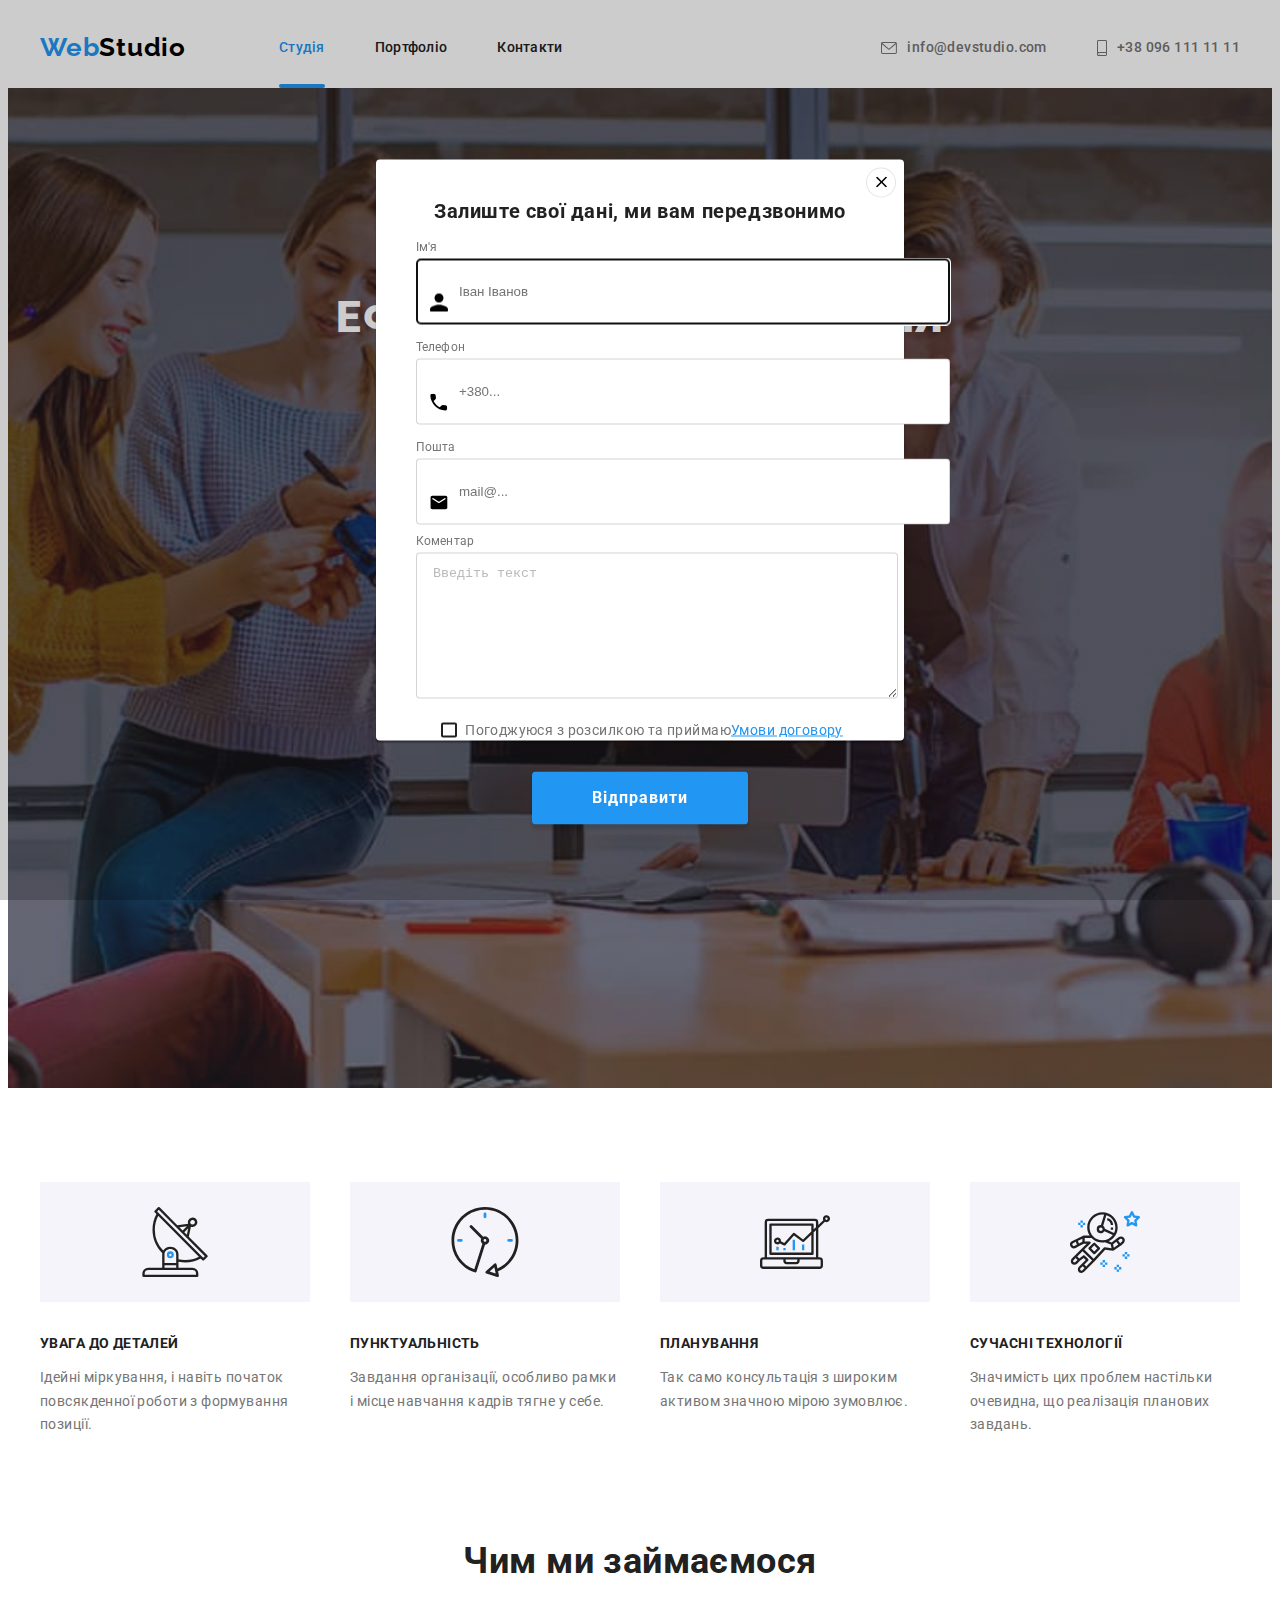
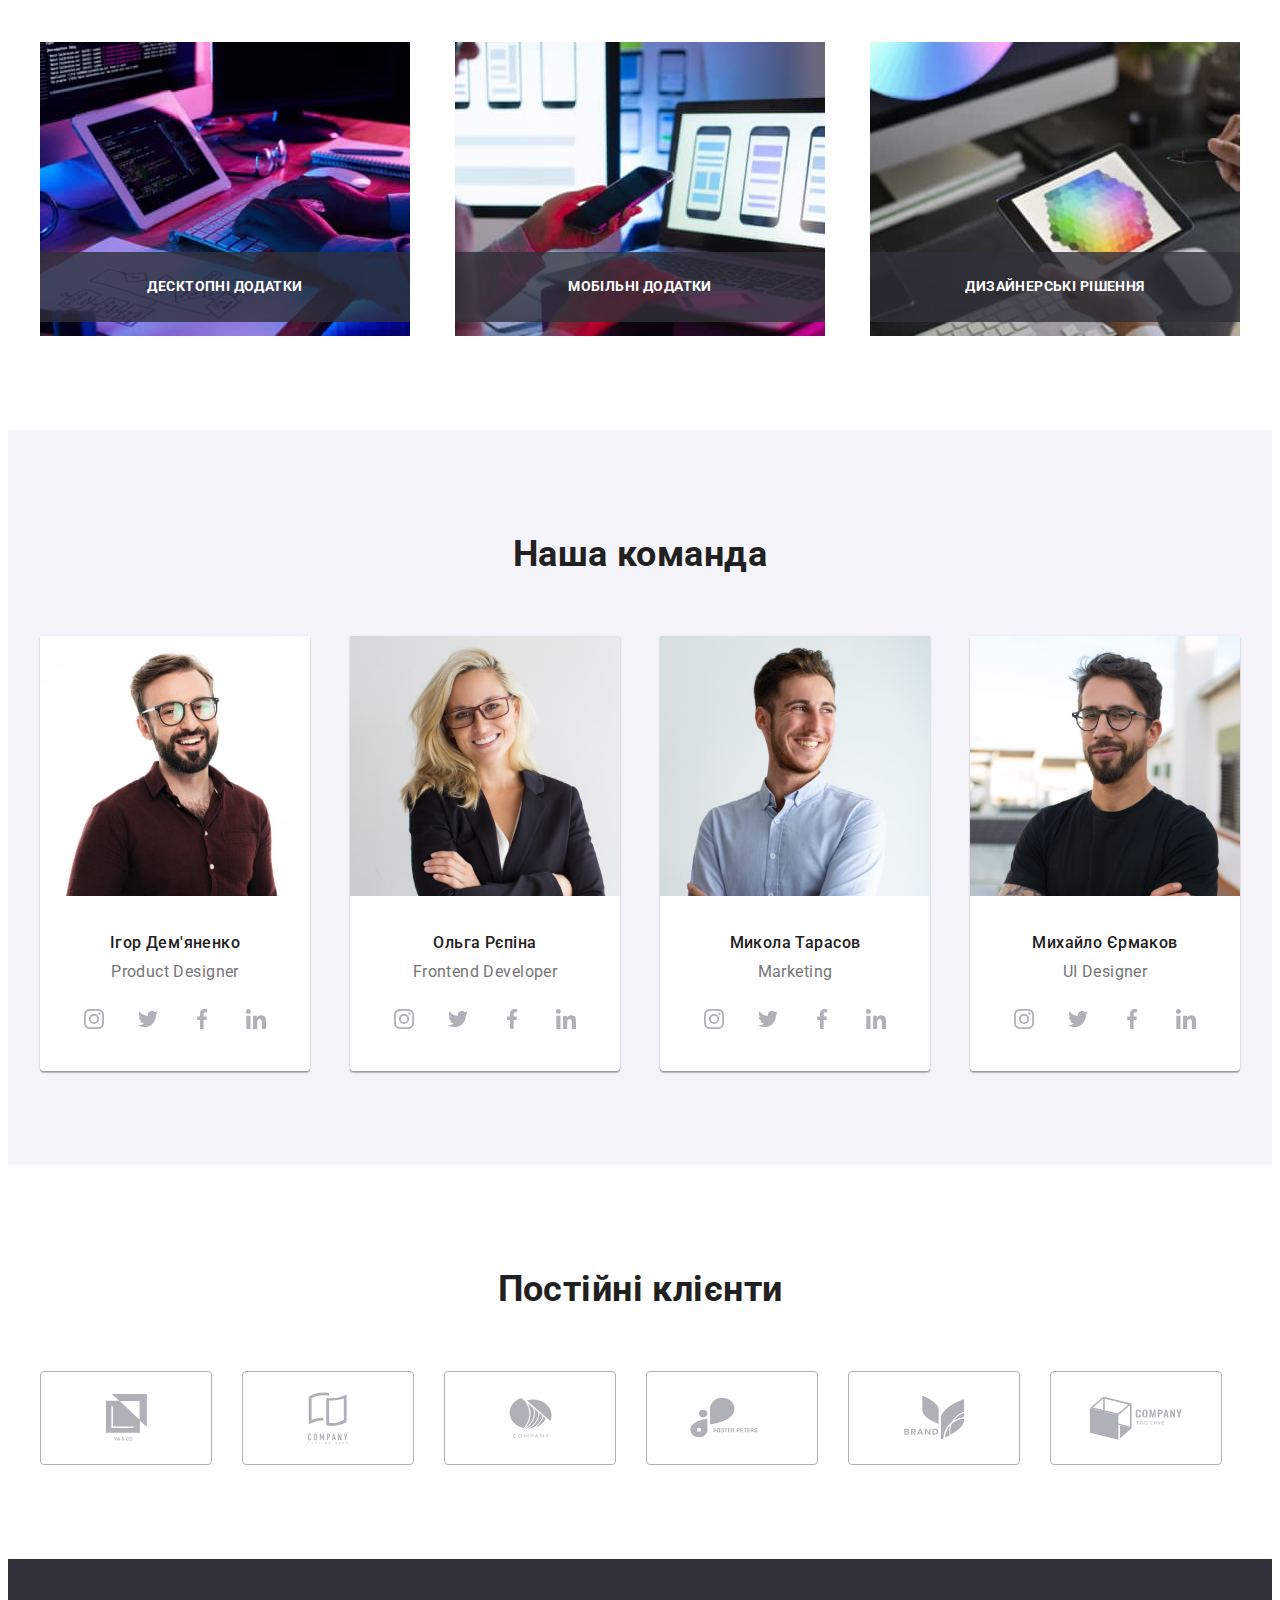
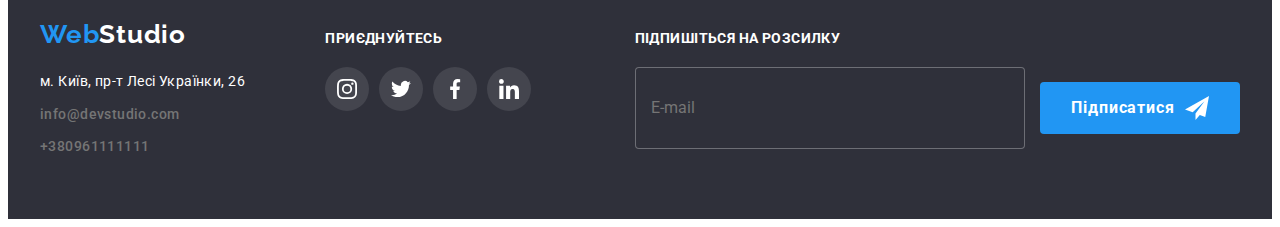
==== commit ce4975ad: "add icon" ====
--- a/index.html
+++ b/index.html
@@ -358,7 +358,7 @@
 
   <!-- Modal -->
   <!-- is-hidden add backdrop -->
-  <div class="backdrop is-hidden" data-modal>
+  <div class="backdrop " data-modal>
     <div class="modal">
       <button class="modal-btn" type="button" data-modal-close>
         <svg class="icon-clos">
@@ -368,28 +368,50 @@
       <form class="modal-form">
 
         <div class="modal-auth" role="autentification">
-
           <b class="modal-title">Залиште свої дані, ми вам передзвонимо</b>
 
-          <label for="name">Ім'я</label>
-          <!-- <svg width="12px" height="12px">
-            <use href="./images/icon-modal.svg#on-name"> </use>
-          </svg> -->
-          <input type="text" name="name" id="name" placeholder="Іван Іванов">
-
-          <label for="tel">Телефон</label>
-          <input type="tel" name="tel" id="tel" placeholder="+380...">
-
-          <label for="mail">Пошта</label>
-          <input type="email" name="mail" id="mail" placeholder="mail@...">
-
-          <label for="comments">Коментар</label>
-          <textarea name="comments" id="comments" cols="30" rows="10" placeholder="Введіть текст"></textarea>
+          <div class="modal-wraper">
+            <label>
+              <span class="form__text">Ім'я</span>
+              <input class="modal__input" type="text" name="name" placeholder="Іван Іванов" autofocus>
+              <svg class="form__icon">
+                <use href="./images/icon-modal.svg#on-name"></use>
+              </svg>
+            </label>
+          </div>
+
+          <div class="modal-wraper">
+            <label>
+              <span class="form__text">Телефон</span>
+              <input class="modal__input" type="tel" name="tel" placeholder="+380...">
+              <svg class="form__icon">
+                <use href="./images/icon-modal.svg#on-tel"></use>
+              </svg>
+            </label>
+          </div>
+
+          <div class="modal-wraper">
+            <label>
+              <span class="form__text">Пошта</span>
+              <input class="modal__input" type="email" name="mail" placeholder="mail@...">
+              <svg class="form__icon">
+                <use href="./images/icon-modal.svg#on-email"></use>
+              </svg>
+            </label>
+          </div>
+
+          <label>
+            <span class="form__text">Коментар</span>
+            <textarea name="comments" cols="30" rows="10" placeholder="Введіть текст"></textarea>
+          </label>
         </div>
 
         <div class="modal-privacy">
-          <input type="checkbox" name="privacy">
-          <label for="privacy">Погоджуюся з розсилкою та приймаю <a href="">Умови договору</a> </label>
+          <label class="privacy__label">
+            <input class="check" type="checkbox" name="privacy">
+            <span>Погоджуюся з розсилкою та приймаю </span>
+            <a class="privacy__link" href=""> Умови договору</a>
+          </label>
         </div>
 
         <button class="hero-btn modal-form-btn" type="submit">Відправити</button>
@@ -400,10 +422,10 @@
   </div>
   <!-- test -->
 
-  <div class="test container">
+  <!-- <div class="test container">
     <form class="form">
       <label class="form__label">
-        <input class="form__input" type="text" name="name" placeholder="Ivan Ivanov">
+        <input class="form__input" type="text" name="name" placeholder="Ivan Ivanov" autofocus>
         <svg class="form__icon">
           <use xlink:href="./images/icon-modal.svg#on-name"></use>
         </svg>
@@ -415,18 +437,23 @@
         <span class="form__text">Електронна адреса</span>
       </label>
 
-      <label>
-        <input type="checkbox" name="" checked>
-        <span>кнопка 1</span>
-      </label>
-
-      <label>
-        <input type="checkbox" name="">
-        <span>кнопка 2</span>
-      </label>
+      <ul>
+        <li class="chekbox">
+          <label class="chekbox__label">
+            <input class="label__input" type="checkbox" name="" checked>
+            <span class="label__text">кнопка 1</span>
+          </label>
+        </li>
+        <li class="chekbox">
+          <label class="chekbox__label">
+            <input class="label__input" type="checkbox" name="">
+            <span class="label__text">кнопка 2</span>
+          </label>
+        </li>
+      </ul>
     </form>
 
-  </div>
+  </div> -->
 
   <!-- modal.js -->
   <script src="./modal.js"></script>
--- a/css/styles.css
+++ b/css/styles.css
@@ -752,17 +752,46 @@
   line-height: 1.16;
   letter-spacing: 0.01em;
   color: var(--primary-color-text);
+}
+
+.form__text {
+  display: inline-block;
   margin-bottom: 4px;
 }
 
 .modal-auth input {
+  position: relative;
+  display: flex;
+  width: 100%;
   border: 1px solid rgba(33, 33, 33, 0.2);
   border-radius: 4px;
+  height: 40px;
+  padding: 12px 42px;
+
+}
+
+.modal-wraper {
+  position: relative;
   margin-bottom: 10px;
-  height: 40px;
-}
+}
+
+.form__icon {
+  width: 18px;
+  height: 18px;
+  padding: 2px;
+  position: absolute;
+  bottom: 11px;
+  left: 12px;
+}
+
+.modal__input:active {
+  fill: red;
+}
+
 
 textarea {
+  display: flex;
+  width: 100%;
   border: 1px solid rgba(33, 33, 33, 0.2);
   border-radius: 4px;
   padding: 12px 16px;
@@ -774,13 +803,40 @@
 }
 
 .modal-privacy {
-  text-align: center;
   margin-bottom: 30px;
+}
+
+.privacy__label {
+  display: flex;
+  justify-content: center;
+  align-items: center;
+}
+
+.check {
+  appearance: none;
+  width: 16px;
+  height: 15px;
+  border: 2px solid var(--color-link);
+  border-radius: 2px;
+  margin-right: 8px;
+}
+
+.check:checked {
+  background-image: url(../images/icon\ check.svg);
+  border-color: var(--accent-color);
+  background-size: contain;
+  background-origin: border-box;
+}
+
+.privacy__link {
+  color: var(--accent-color);
+  text-decoration: underline;
 }
 
 .modal-form-btn {
   display: block;
   margin: 0 auto;
+  box-shadow: 0px 4px 4px rgba(0, 0, 0, 0.15);
 }
 
 .modal-btn {
@@ -802,9 +858,14 @@
   height: 11px;
 }
 
+.icon-clos:hover,
+.icon-clos:focus {
+  fill: var(--accent-color);
+}
+
 /* test */
 
-.test {
+/* .test {
   display: flex;
   padding: 94px;
 }
@@ -841,4 +902,36 @@
 .form__input:not(:placeholder-shown)~.form__icon {
   fill: red;
   transform: translate(50%, -50px);
-}+}
+
+/* chekbox */
+/* .chekbox {
+  list-style: none;
+}
+
+.chekbox__label {
+  display: inline-flex;
+  align-items: center;
+}
+
+.label__input {
+  appearance: none;
+  width: 16px;
+  height: 15px;
+  border: 2px solid var(--color-link);
+  border-radius: 4px;
+}
+
+.label__text {
+  margin-left: 20px;
+}
+
+.label__input:checked {
+  background-image: url(../images/icon\ check.svg);
+  background-origin: border-box;
+  background-size: cover;
+  border-color: var(--accent-color);
+
+} */
+
+*/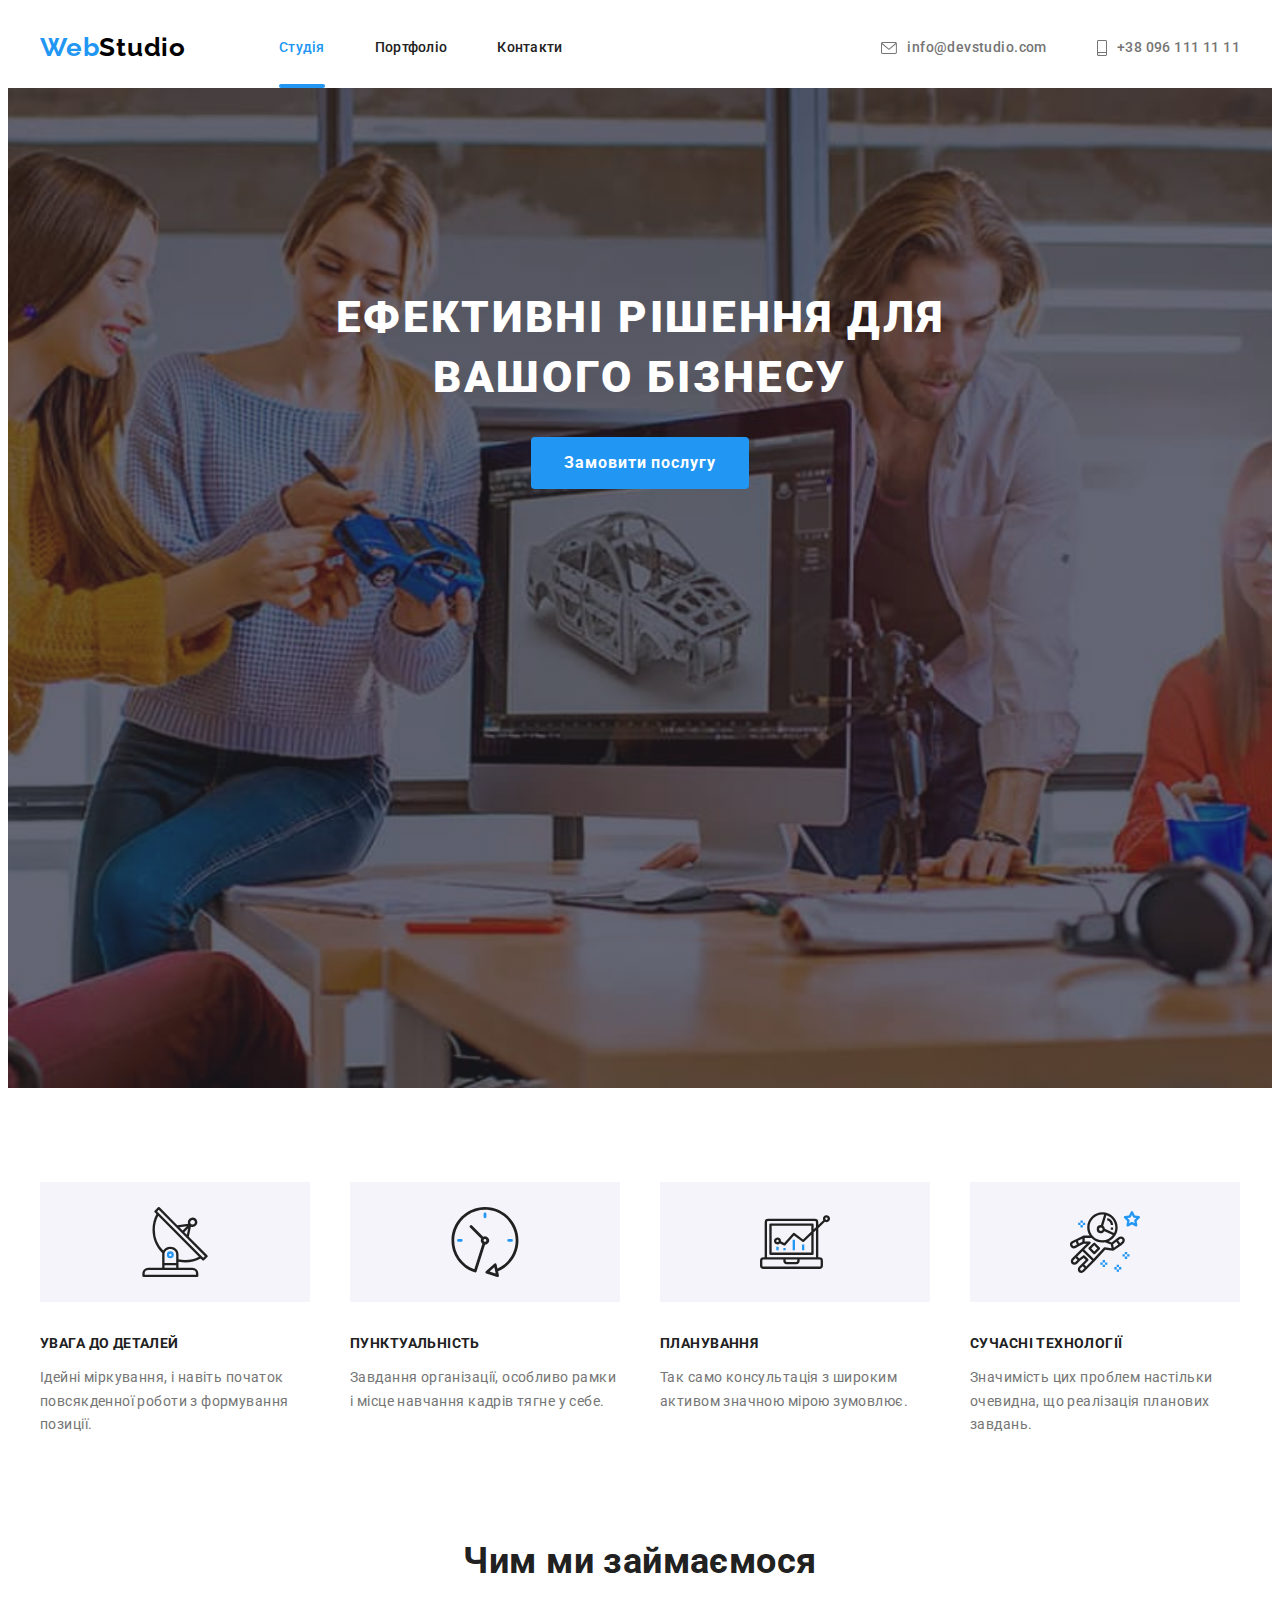
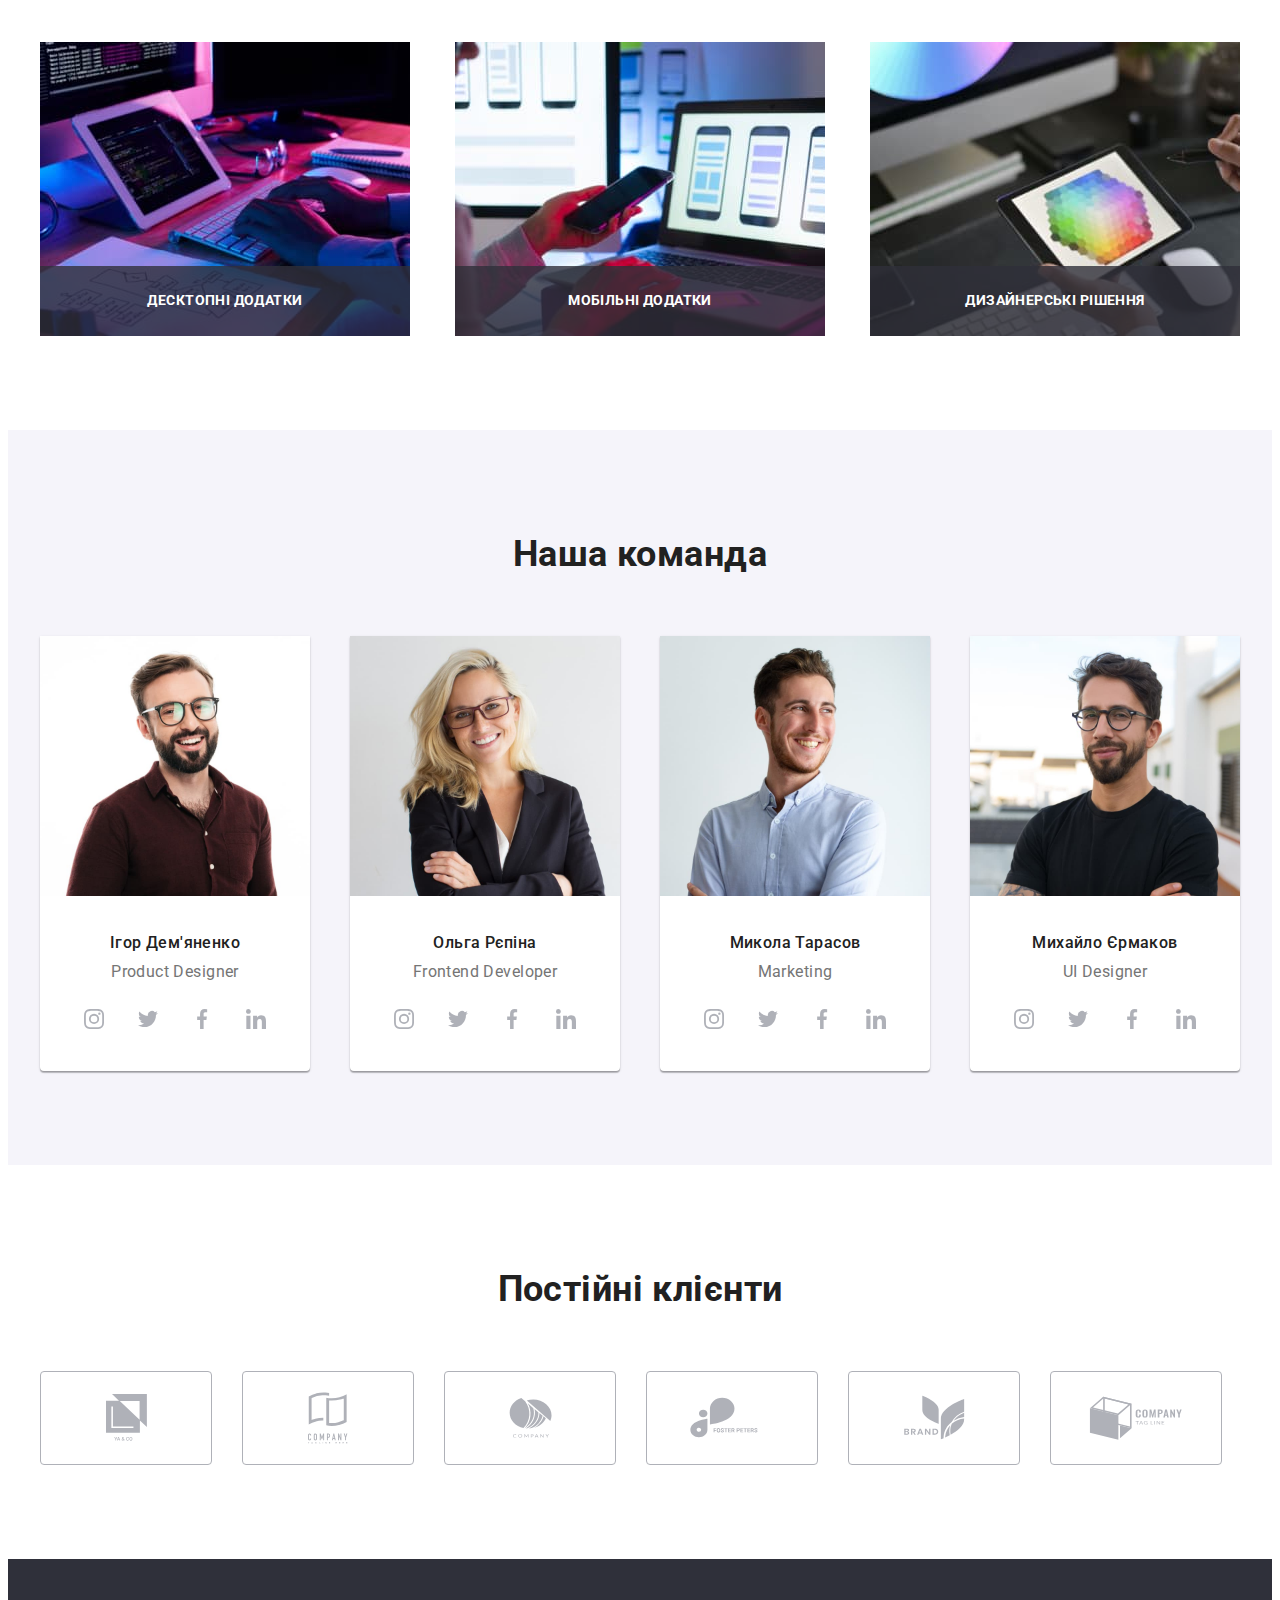
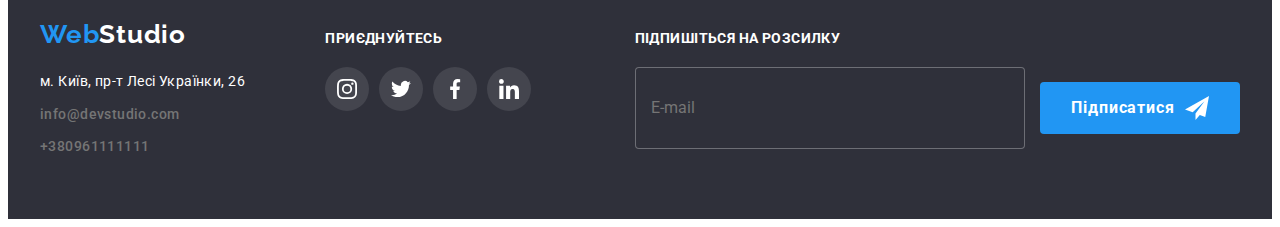
==== commit d26eea56: "final" ====
--- a/index.html
+++ b/index.html
@@ -358,7 +358,7 @@
 
   <!-- Modal -->
   <!-- is-hidden add backdrop -->
-  <div class="backdrop " data-modal>
+  <div class="backdrop is-hidden" data-modal>
     <div class="modal">
       <button class="modal-btn" type="button" data-modal-close>
         <svg class="icon-clos">
@@ -371,9 +371,9 @@
           <b class="modal-title">Залиште свої дані, ми вам передзвонимо</b>
 
           <div class="modal-wraper">
-            <label>
+            <label class="form-label">
               <span class="form__text">Ім'я</span>
-              <input class="modal__input" type="text" name="name" placeholder="Іван Іванов" autofocus>
+              <input class="modal__input" type="text" name="name" placeholder="Іван Іванов">
               <svg class="form__icon">
                 <use href="./images/icon-modal.svg#on-name"></use>
               </svg>
@@ -409,51 +409,16 @@
         <div class="modal-privacy">
           <label class="privacy__label">
             <input class="check" type="checkbox" name="privacy">
-            <span>Погоджуюся з розсилкою та приймаю </span>
-            <a class="privacy__link" href=""> Умови договору</a>
+            <span>Погоджуюся з розсилкою та приймаю <a class="privacy__link" href=""> Умови договору</a>
+            </span>
           </label>
         </div>
 
         <button class="hero-btn modal-form-btn" type="submit">Відправити</button>
       </form>
 
-
     </div>
   </div>
-  <!-- test -->
-
-  <!-- <div class="test container">
-    <form class="form">
-      <label class="form__label">
-        <input class="form__input" type="text" name="name" placeholder="Ivan Ivanov" autofocus>
-        <svg class="form__icon">
-          <use xlink:href="./images/icon-modal.svg#on-name"></use>
-        </svg>
-        <span class="form__text">Імя</span>
-      </label>
-
-      <label class="form__label">
-        <input class="form__input" type="email" name="email" placeholder="mail@...">
-        <span class="form__text">Електронна адреса</span>
-      </label>
-
-      <ul>
-        <li class="chekbox">
-          <label class="chekbox__label">
-            <input class="label__input" type="checkbox" name="" checked>
-            <span class="label__text">кнопка 1</span>
-          </label>
-        </li>
-        <li class="chekbox">
-          <label class="chekbox__label">
-            <input class="label__input" type="checkbox" name="">
-            <span class="label__text">кнопка 2</span>
-          </label>
-        </li>
-      </ul>
-    </form>
-
-  </div> -->
 
   <!-- modal.js -->
   <script src="./modal.js"></script>
--- a/css/styles.css
+++ b/css/styles.css
@@ -294,6 +294,7 @@
   bottom: 0px;
   text-transform: uppercase;
   font-weight: 700;
+  margin: 0;
 }
 
 /* section team */
@@ -759,7 +760,7 @@
   margin-bottom: 4px;
 }
 
-.modal-auth input {
+.modal__input {
   position: relative;
   display: flex;
   width: 100%;
@@ -767,7 +768,7 @@
   border-radius: 4px;
   height: 40px;
   padding: 12px 42px;
-
+  transition: 250ms var(--timing-funcion);
 }
 
 .modal-wraper {
@@ -784,10 +785,15 @@
   left: 12px;
 }
 
-.modal__input:active {
-  fill: red;
-}
-
+.modal__input:hover,
+.modal__input:focus {
+  border-color: var(--accent-color);
+}
+
+.modal__input:hover+.form__icon,
+.modal__input:focus+.form__icon {
+  fill: var(--accent-color);
+}
 
 textarea {
   display: flex;
@@ -796,6 +802,12 @@
   border-radius: 4px;
   padding: 12px 16px;
   height: 120px;
+  transition: 250ms var(--timing-funcion);
+}
+
+textarea:hover,
+textarea:focus {
+  border-color: var(--accent-color);
 }
 
 textarea::placeholder {
@@ -819,6 +831,7 @@
   border: 2px solid var(--color-link);
   border-radius: 2px;
   margin-right: 8px;
+  transition: 250ms var(--timing-funcion);
 }
 
 .check:checked {
@@ -826,6 +839,11 @@
   border-color: var(--accent-color);
   background-size: contain;
   background-origin: border-box;
+  filter: drop-shadow(0px 4px 4px rgba(0, 0, 0, 0.25));
+}
+
+.check:checked+span {
+  filter: drop-shadow(0px 4px 4px rgba(0, 0, 0, 0.25));
 }
 
 .privacy__link {
@@ -851,6 +869,7 @@
   border-radius: 50%;
   background: var(--bgd-color);
   cursor: pointer;
+  transition: 250ms var(--timing-funcion);
 }
 
 .icon-clos {
@@ -858,80 +877,7 @@
   height: 11px;
 }
 
-.icon-clos:hover,
-.icon-clos:focus {
+.modal-btn:hover .icon-clos,
+.modal-btn:hover .icon-clos {
   fill: var(--accent-color);
-}
-
-/* test */
-
-/* .test {
-  display: flex;
-  padding: 94px;
-}
-
-.form__label {
-  position: relative;
-  display: flex;
-  margin-bottom: 20px;
-}
-
-.form__input {
-  position: relative;
-  display: inline-flex;
-  height: 40px;
-  width: 300px;
-  padding: 15px;
-  padding-left: 30px;
-}
-
-.form__text {
-  position: absolute;
-  bottom: 100%;
-}
-
-.form__icon {
-  position: absolute;
-  top: 50%;
-  transform: translate(50%, -50%);
-  width: 20px;
-  height: 20px;
-}
-
-.form__input:hover~.form__icon,
-.form__input:not(:placeholder-shown)~.form__icon {
-  fill: red;
-  transform: translate(50%, -50px);
-}
-
-/* chekbox */
-/* .chekbox {
-  list-style: none;
-}
-
-.chekbox__label {
-  display: inline-flex;
-  align-items: center;
-}
-
-.label__input {
-  appearance: none;
-  width: 16px;
-  height: 15px;
-  border: 2px solid var(--color-link);
-  border-radius: 4px;
-}
-
-.label__text {
-  margin-left: 20px;
-}
-
-.label__input:checked {
-  background-image: url(../images/icon\ check.svg);
-  background-origin: border-box;
-  background-size: cover;
-  border-color: var(--accent-color);
-
-} */
-
-*/+}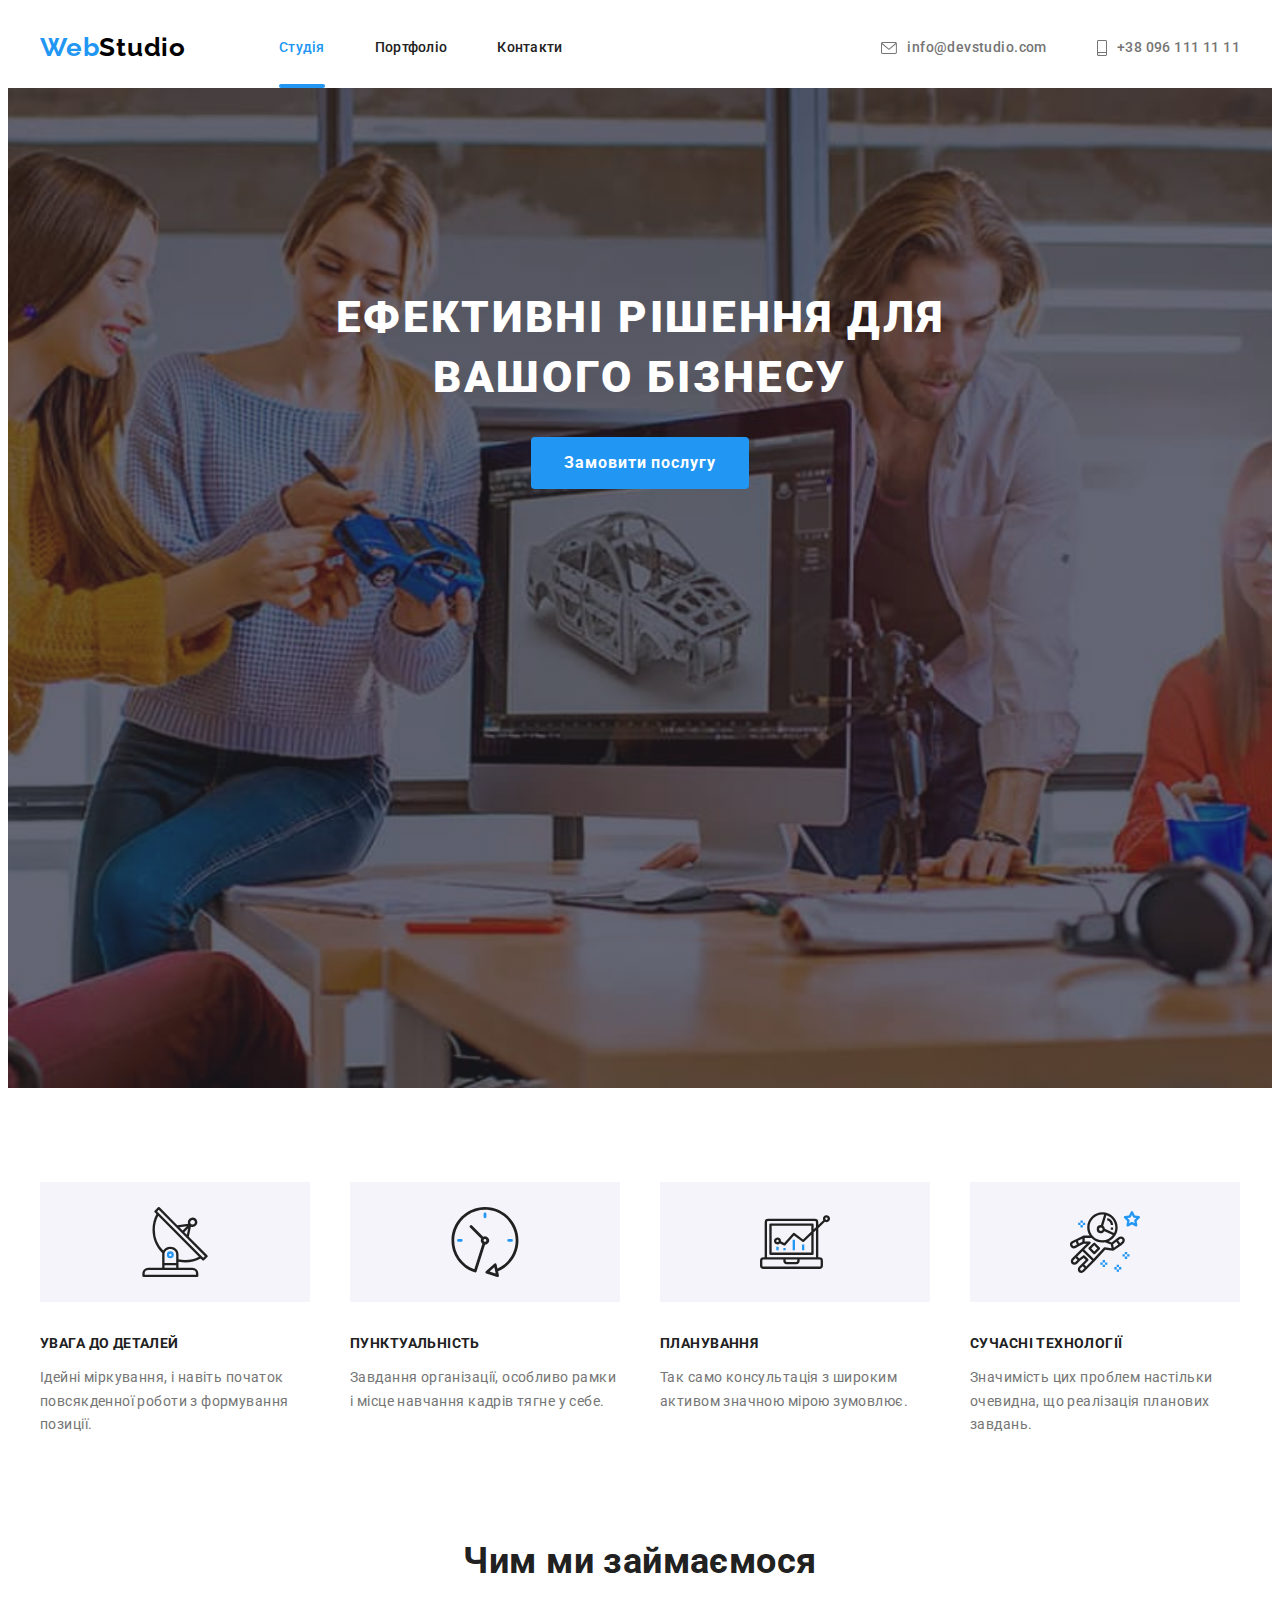
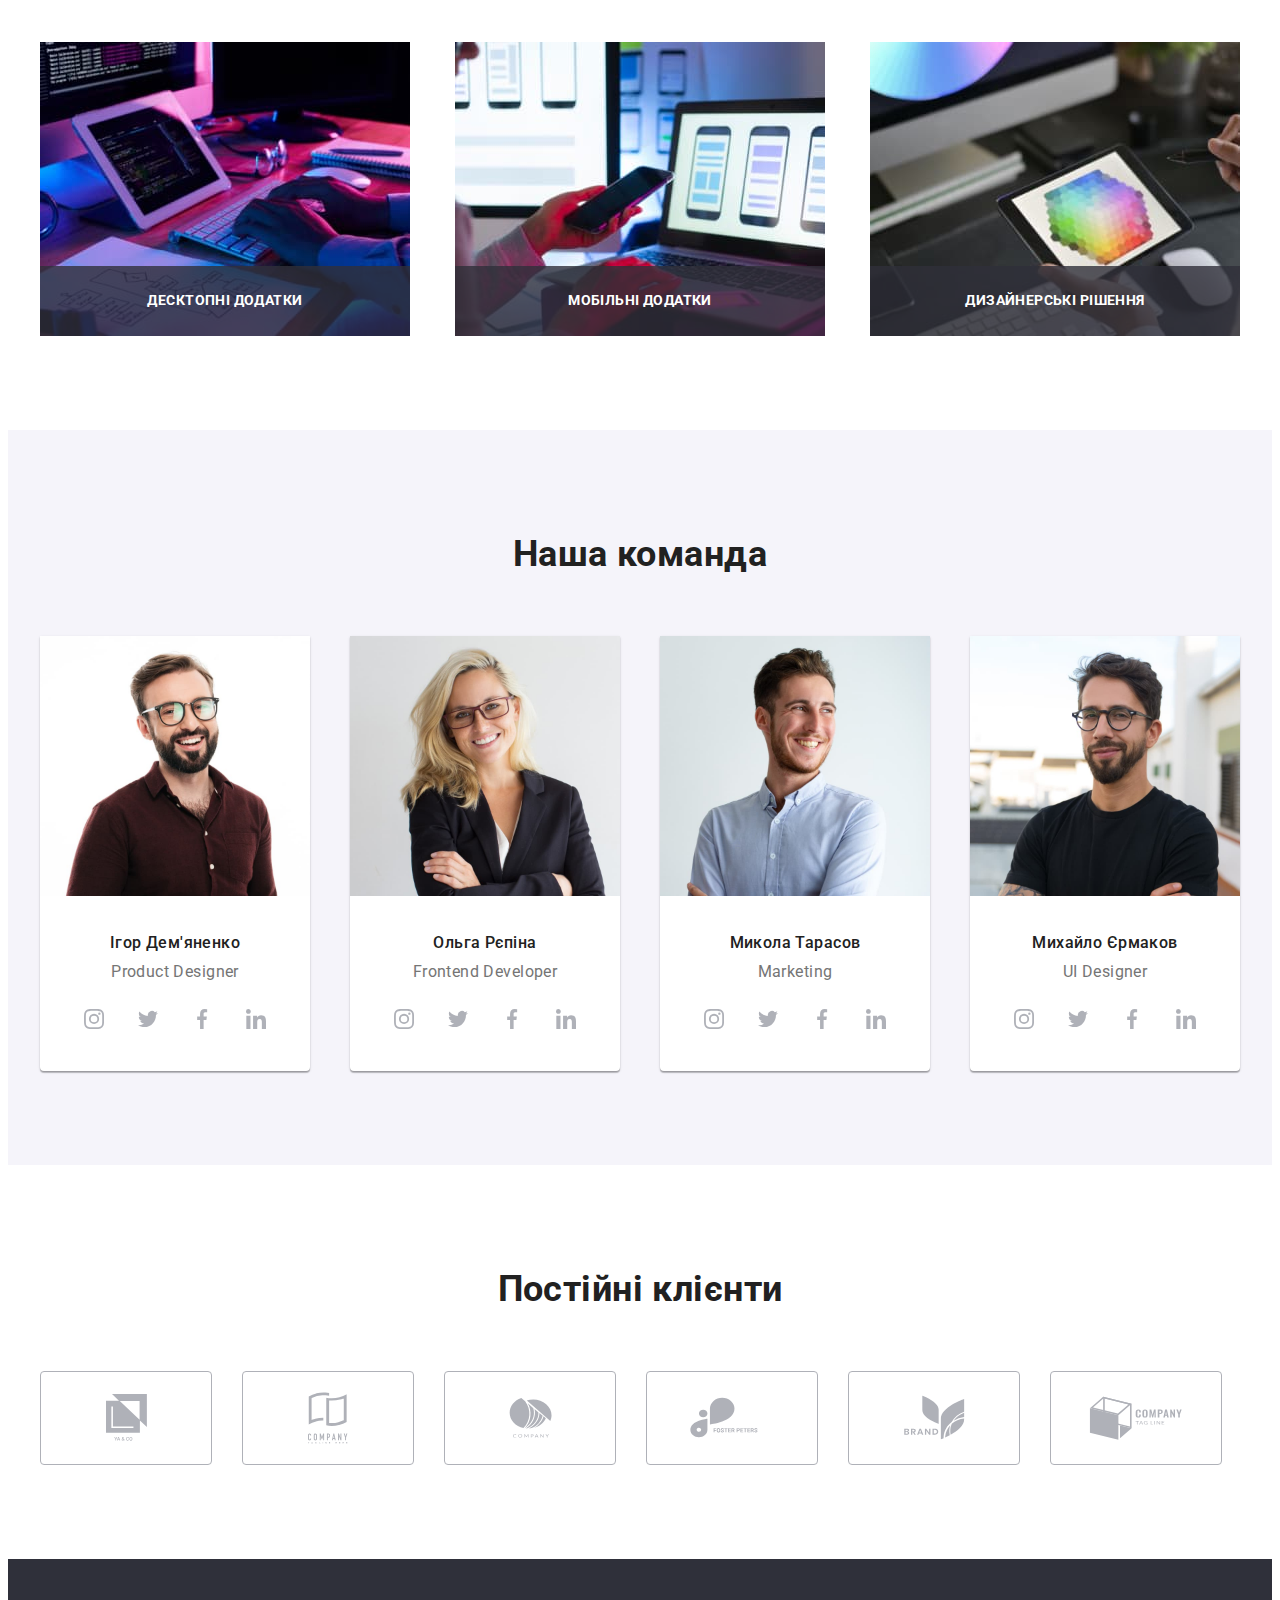
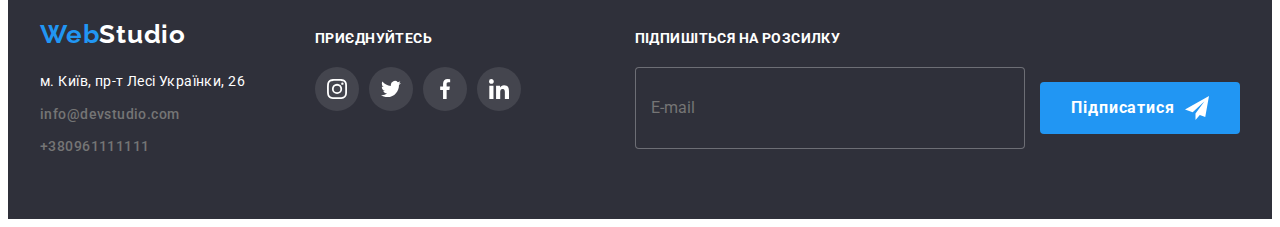
==== commit f08b69ba: "fix" ====
--- a/index.html
+++ b/index.html
@@ -345,7 +345,7 @@
       <!-- Footer Form -->
       <div class="footer-form">
         <form>
-          <h2 class="form-title">Підпишіться на розсилку</h2>
+          <p class="form-title">Підпишіться на розсилку</p>
           <label for="mail"></label>
           <input class="form-in" type="email" name="email" id="mail" placeholder="E-mail">
           <button class="form-btn" type="submit">Підписатися<svg class="icon-send">
--- a/css/styles.css
+++ b/css/styles.css
@@ -550,7 +550,6 @@
 .footer-adress {
   display: flex;
   align-items: baseline;
-  justify-content: space-between;
 }
 
 /* Footer-social */
@@ -632,7 +631,7 @@
 /* Footer Form */
 .footer-form {
   min-width: 570px;
-  margin-left: 93px;
+  margin-left: auto;
 }
 
 .form-title {
@@ -663,6 +662,7 @@
   padding: 15px;
   margin-right: 12px;
   color: var(--bgd-color);
+  outline: none;
 }
 
 .form-btn {
@@ -729,13 +729,13 @@
     0px 1px 1px rgba(0, 0, 0, 0.14),
     0px 2px 1px rgba(0, 0, 0, 0.2);
   border-radius: 4px;
+  padding: 40px;
   transition: transform 250ms var(--timing-funcion);
 }
 
 .modal-auth {
   display: flex;
   flex-direction: column;
-  margin: 40px 40px 20px 40px;
 }
 
 .modal-title {
@@ -769,6 +769,7 @@
   height: 40px;
   padding: 12px 42px;
   transition: 250ms var(--timing-funcion);
+  outline: none;
 }
 
 .modal-wraper {
@@ -803,6 +804,8 @@
   padding: 12px 16px;
   height: 120px;
   transition: 250ms var(--timing-funcion);
+  margin-bottom: 30px;
+  resize: none;
 }
 
 textarea:hover,
